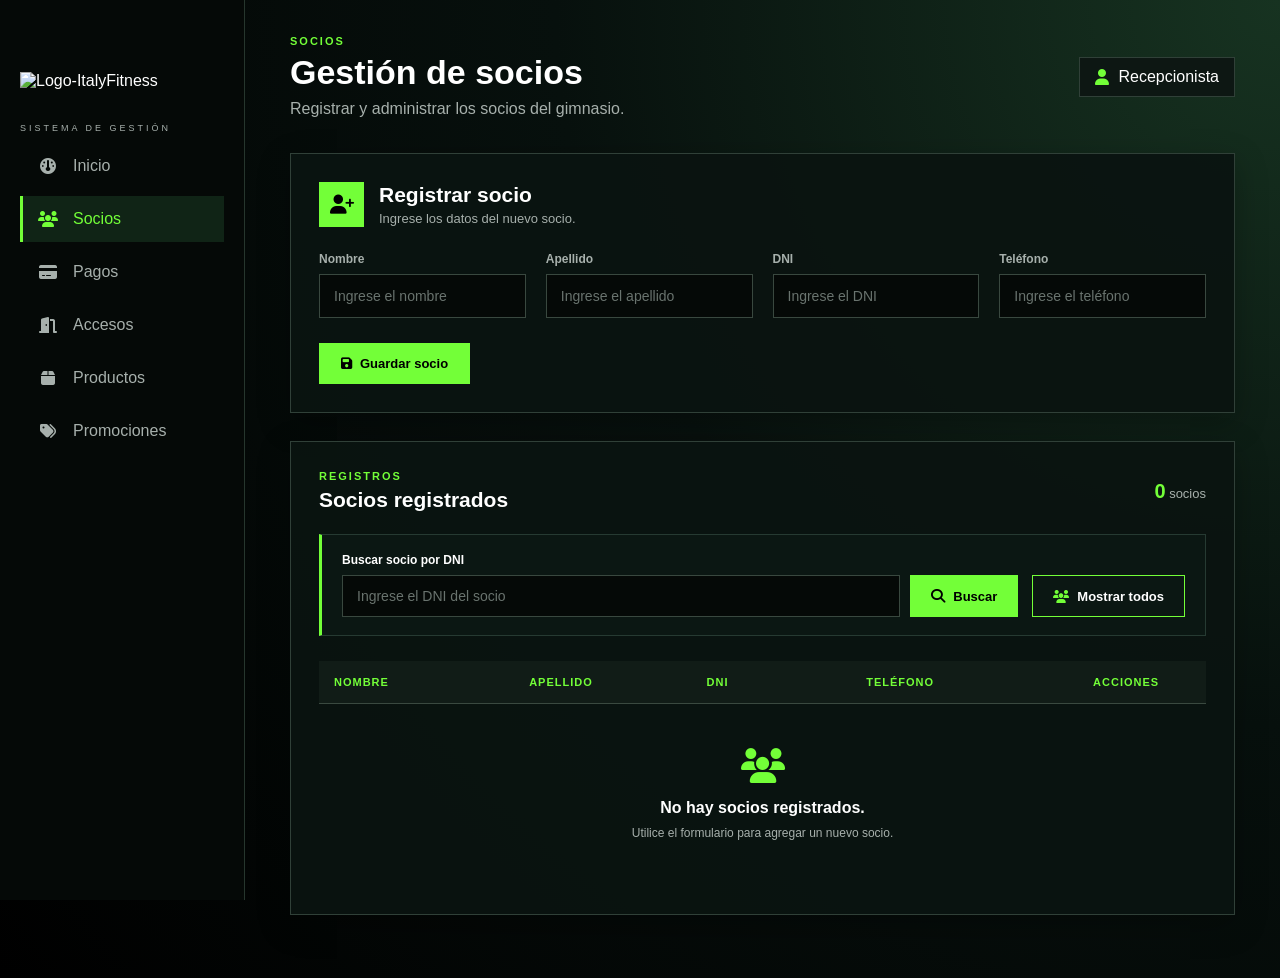
==== src/main/resources/static/index.html @ 3a4fe57d "Primer commit - sistema Italy Fitness" ====
<!DOCTYPE html>
<html lang="es">

<head>
    <meta charset="UTF-8">
    <meta name="viewport" content="width=device-width, initial-scale=1.0">
    <title>Italy Fitness - Gestión de Socios</title>
    <link rel="stylesheet" href="estilos.css">

    <!-- Iconos -->
    <link rel="stylesheet"
          href="https://cdnjs.cloudflare.com/ajax/libs/font-awesome/6.5.2/css/all.min.css">
</head>

<body>

<div class="sistema">

    <!-- BARRA LATERAL -->
    <aside class="sidebar">

        <div class="logo">
           <img src="/img/logo-Italy-Fitness-transparente.png" alt="Logo-ItalyFitness" class="logo-gym">
        </div>
        <p class="subtitulo">SISTEMA DE GESTIÓN</p>
        <nav>
            <a href="#">
                <i class="fa-solid fa-gauge"></i>
                Inicio
            </a>

            <a href="#" class="activo">
                <i class="fa-solid fa-users"></i>
                Socios
            </a>

            <a href="#">
                <i class="fa-solid fa-credit-card"></i>
                Pagos
            </a>

            <a href="#">
                <i class="fa-solid fa-door-open"></i>
                Accesos
            </a>

            <a href="#">
                <i class="fa-solid fa-box"></i>
                Productos
            </a>

            <a href="#">
                <i class="fa-solid fa-tags"></i>
                Promociones
            </a>
        </nav>
    </aside>

    <!-- CONTENIDO PRINCIPAL -->
    <main class="contenido">

        <header class="encabezado">

            <div>
                <p class="seccion">SOCIOS</p>
                <h1>Gestión de socios</h1>
                <p class="descripcion">
                    Registrar y administrar los socios del gimnasio.
                </p>
            </div>

            <div class="usuario">
                <i class="fa-solid fa-user"></i>
                <span>Recepcionista</span>
            </div>

        </header>

        <!-- FORMULARIO -->
        <section class="panel">
            <div class="titulo-panel">
                <div class="icono-titulo">
                    <i class="fa-solid fa-user-plus"></i>
                </div>
                <div>
                    <h2>Registrar socio</h2>
                    <p>Ingrese los datos del nuevo socio.</p>
                </div>
            </div>
            <form id="formSocio">
                <div class="formulario">
                    <div class="campo">
                        <label for="nombre">Nombre</label>
                        <input
                                type="text"
                                id="nombre"
                                placeholder="Ingrese el nombre"
                                required>
                    </div>

                    <div class="campo">
                        <label for="apellido">Apellido</label>
                        <input
                                type="text"
                                id="apellido"
                                placeholder="Ingrese el apellido"
                                required>
                    </div>

                    <div class="campo">
                        <label for="dni">DNI</label>
                        <input
                                type="number"
                                id="dni"
                                placeholder="Ingrese el DNI"
                                required>
                    </div>

                    <div class="campo">
                        <label for="telefono">Teléfono</label>
                        <input
                                type="tel"
                                id="telefono"
                                placeholder="Ingrese el teléfono"
                                required>
                    </div>

                </div>

                <div class="acciones-formulario">

                    <button type="submit" class="btn-guardar">
                        <i class="fa-solid fa-floppy-disk"></i>
                        Guardar socio
                    </button>

                    <button
                            type="button"
                            class="btn-cancelar"
                            id="btnCancelar"
                            hidden>
                        Cancelar
                    </button>

                </div>

            </form>

        </section>


        <!-- TABLA -->
        <section class="panel">
            <div class="titulo-tabla">

                <div>
                    <p class="seccion">REGISTROS</p>
                    <h2>Socios registrados</h2>
                </div>

                <div class="cantidad">
                    <span id="cantidadSocios">0</span>
                    socios
                </div>
            </div>

                <!-- BUSCAR SOCIO POR DNI -->
                <div class="busqueda-dni">

                    <div class="campo-busqueda">
                        <label for="buscarDni">Buscar socio por DNI</label>

                        <div class="input-busqueda">

                            <input
                                    type="text"
                                    id="buscarDni"
                                    placeholder="Ingrese el DNI del socio">

                            <button
                                    type="button"
                                    id="btnBuscarDni"
                                    title="Buscar socio">

                                <i class="fa-solid fa-magnifying-glass"></i>
                                Buscar

                            </button>

                        </div>
                    </div>

                    <button
                            type="button"
                            id="btnMostrarTodos"
                            class="btn-mostrar-todos">

                        <i class="fa-solid fa-users"></i>
                        Mostrar todos

                    </button>

                </div>

            <div class="tabla-contenedor">
                <table>
                    <thead>
                    <tr>
                        <th>Nombre</th>
                        <th>Apellido</th>
                        <th>DNI</th>
                        <th>Teléfono</th>
                        <th>Acciones</th>
                    </tr>
                    </thead>

                    <tbody id="tablaSocios">
                    <!-- Los socios se agregan mediante JavaScript -->
                    </tbody>
                </table>

                <div class="tabla-vacia" id="tablaVacia">
                    <i class="fa-solid fa-users"></i>
                    <p>
                        No hay socios registrados.
                    </p>

                    <span>
                            Utilice el formulario para agregar un nuevo socio.
                        </span>
                </div>
            </div>
        </section>
    </main>
</div>

<script src="socios.js"></script>
</body>
</html>
---- src/main/resources/static/estilos.css ----
/* =========================================================
   SISTEMA DE GESTION ITALY FITNESS - ESTILOS
========================================================= */
:root {

    --verde: #73FF38;
    --verde-hover: #91FF63;
    --verde-oscuro: #102416;
    --verde-panel: #12251B;

    --negro: #000000;
    --fondo: #07100D;

    --blanco: #FFFFFF;
    --gris: #A7B0AC;
    --gris-oscuro: #1A2420;

    --rojo: #FF0000;
    --rojo-suave: #FF4D4D;

    --borde: #304038;
    --borde-suave: #27332E;
}
/* =========================================================
   RESET GENERAL
========================================================= */

* {
    margin: 0;
    padding: 0;
    box-sizing: border-box;
}


html {
    scroll-behavior: smooth;
}


body {
    font-family: Arial, sans-serif;
    background:
            radial-gradient(
                    circle at top right,
                    #173321 0%,
                    #07100D 45%,
                    #000000 100%
            );

    color: var(--blanco);
    min-height: 100vh;
}


/* =========================================================
   ESTRUCTURA PRINCIPAL
========================================================= */

.sistema {

    display: flex;
    min-height: 100vh;
}

/* =========================================================
   SIDEBAR
========================================================= */

.sidebar {

    width: 245px;
    background: #050907;
    border-right: 1px solid #26362D;
    padding: 30px 20px;
    position: fixed;
    top: 0;
    bottom: 0;
    left: 0;
    z-index: 100;
}


/* LOGO */

.logo {
    width: 150px;
    height: 85px;
    display: flex;
    align-items: center;
    justify-content: flex-start;
    margin-top: 8px;
}

.logo-gym {
    width: 250px;
    align-items: center;
    height: auto;
    display: block;
    object-fit: contain;
}


.subtitulo {
    font-size: 9px;
    letter-spacing: 3px;
    color: var(--gris);
    margin-bottom: 10px;
}

/* =========================================================
   MENU
========================================================= */

nav {
    display: flex;
    flex-direction: column;
    gap: 7px;
}

nav a {
    display: flex;
    align-items: center;
    gap: 15px;
    color: var(--gris);
    text-decoration: none;
    padding: 14px 15px;
    border-left: 3px solid transparent;
    transition: 0.2s ease;
}

nav a i {
    width: 20px;
    text-align: center;
}

nav a:hover {
    color: var(--blanco);
    background: var(--verde-oscuro);
}

nav a.activo {
    color: var(--verde);
    background: var(--verde-oscuro);
    border-left-color: var(--verde);
}

/* =========================================================
   CONTENIDO
========================================================= */

.contenido {
    margin-left: 245px;
    width: calc(100% - 245px);
    padding: 35px 45px;
    min-width: 0;
}

/* =========================================================
   ENCABEZADO
========================================================= */

.encabezado {
    display: flex;
    justify-content: space-between;
    align-items: center;
    margin-bottom: 35px;
}

.seccion {
    color: var(--verde);
    font-size: 11px;
    font-weight: bold;
    letter-spacing: 2px;
    margin-bottom: 6px;
}

h1 {
    font-size: 34px;
    font-weight: 700;
}

.descripcion {
    color: var(--gris);
    margin-top: 8px;
}

.usuario {
    display: flex;
    align-items: center;
    gap: 10px;
    padding: 10px 15px;
    border: 1px solid #304038;
    background: #0D1713;
}

.usuario i {
    color: var(--verde);
}

/* =========================================================
   PANELES
========================================================= */

.panel {
    background: rgba(10, 20, 16, 0.94);
    border: 1px solid #304038;
    padding: 28px;
    margin-bottom: 28px;
    box-shadow: 0 10px 30px rgba(0, 0, 0, .25);
}

/* =========================================================
   TITULO DEL PANEL
========================================================= */
.titulo-panel {
    display: flex;
    align-items: center;
    gap: 15px;
    margin-bottom: 25px;
}

.icono-titulo {
    width: 45px;
    height: 45px;
    display: flex;
    align-items: center;
    justify-content: center;
    background: var(--verde);
    color: #000;
    font-size: 19px;
    flex-shrink: 0;
}

h2 {
    font-size: 21px;
}

.titulo-panel p {
    color: var(--gris);
    font-size: 13px;
    margin-top: 4px;
}

/* =========================================================
   FORMULARIO
========================================================= */

.formulario {
    display: grid;
    grid-template-columns: repeat(4, 1fr);
    gap: 20px;
}

.campo {
    display: flex;
    flex-direction: column;
    gap: 8px;
}

.campo label {
    font-size: 12px;
    font-weight: bold;
    color: var(--gris);
}

.campo input {
    width: 100%;
    padding: 13px 14px;
    background: #050907;
    border: 1px solid #39483F;
    color: var(--blanco);
    outline: none;
    font-size: 14px;
    transition: .2s;
}

.campo input::placeholder {
    color: #69736E;
}

.campo input:focus {
    border-color: var(--verde);
    box-shadow: 0 0 0 2px rgba(115, 255, 56, .08);
}

/* =========================================================
   BOTONES GENERALES
========================================================= */

button {
    border: none;
    cursor: pointer;
    font-family: inherit;
    font-weight: bold;
    font-size: 13px;
    transition: .2s ease;
}

/* =========================================================
   BOTONES DEL FORMULARIO
========================================================= */

.acciones-formulario {
    display: flex;
    gap: 12px;
    margin-top: 25px;
}

.btn-guardar {
    background: var(--verde);
    color: #000;
    padding: 13px 22px;
    display: inline-flex;
    align-items: center;
    justify-content: center;
    gap: 8px;
}

.btn-guardar:hover {
    background: var(--verde-hover);
    transform: translateY(-1px);
}


.btn-cancelar {
    background: transparent;
    color: var(--gris);
    border: 1px solid #4A554F;
    padding: 13px 22px;
}

.btn-cancelar:hover {
    color: var(--blanco);
    border-color: var(--blanco);
}

/* =========================================================
   TABLA - ENCABEZADO
========================================================= */

.titulo-tabla {
    display: flex;
    justify-content: space-between;
    align-items: center;
    margin-bottom: 22px;
}

.cantidad {
    color: var(--gris);
    font-size: 13px;
}

.cantidad span {
    color: var(--verde);
    font-size: 20px;
    font-weight: bold;
}

/* =========================================================
   BUSCADOR POR DNI
========================================================= */

.busqueda-dni {
    display: flex;
    align-items: flex-end;
    gap: 14px;
    width: 100%;
    margin-bottom: 25px;
    padding: 18px 20px;
    background: #0B1713;
    border: 1px solid #263A32;
    border-left: 3px solid var(--verde);
}

/* CONTENEDOR DEL CAMPO */
.campo-busqueda {
    flex: 1;
    min-width: 0;
}

.campo-busqueda label {
    display: block;
    margin-bottom: 8px;
    color: var(--blanco);
    font-size: 12px;
    font-weight: bold;
}

/* INPUT + BOTON BUSCAR */
.input-busqueda {
    display: flex;
    align-items: center;
    gap: 10px;
    width: 100%;
}

.input-busqueda input {
    flex: 1;
    min-width: 0;
    height: 42px;
    padding: 0 14px;
    background: #050907;
    border: 1px solid #39483F;
    color: var(--blanco);
    font-size: 14px;
    outline: none;
    transition: .2s ease;
}

.input-busqueda input::placeholder {
    color: #69736E;
}
.input-busqueda input:focus {
    border-color: var(--verde);
    box-shadow: 0 0 0 2px rgba(115, 255, 56, .08);
}

/* ==========================
   BOTON BUSCAR
============================= */

#btnBuscarDni {
    height: 42px;
    padding: 0 20px;
    display: inline-flex;
    align-items: center;
    justify-content: center;
    gap: 8px;
    background: var(--verde);
    color: #000000;
    border: 1px solid var(--verde);
    font-size: 13px;
    font-weight: bold;
    white-space: nowrap;
    flex-shrink: 0;
}

#btnBuscarDni:hover {
    background: var(--verde-hover);
    border-color: var(--verde-hover);
    transform: translateY(-1px);
}

#btnBuscarDni:active {
    transform: translateY(0);
}

#btnBuscarDni i {
    font-size: 14px;
}

/* =========================================================
   BOTON MOSTRAR TODOS
========================================================= */

.btn-mostrar-todos {
    height: 42px;
    padding: 0 20px;
    display: inline-flex;
    align-items: center;
    justify-content: center;
    gap: 8px;
    background: transparent;
    color: var(--blanco);
    border: 1px solid var(--verde);
    font-size: 13px;
    font-weight: bold;
    white-space: nowrap;
    flex-shrink: 0;
}


.btn-mostrar-todos:hover {

    background: var(--verde);
    color: #000000;
    transform: translateY(-1px);
}


.btn-mostrar-todos i {
    color: var(--verde);
    transition: .2s ease;
}


.btn-mostrar-todos:hover i {
    color: #000000;
}


/* =========================================================
   TABLA
========================================================= */

.tabla-contenedor {
    width: 100%;
    overflow-x: auto;
}


table {
    width: 100%;
    border-collapse: collapse;
    table-layout: fixed;
}


thead {

    background: #111C17;
}


th {
    color: var(--verde);
    font-size: 11px;
    text-transform: uppercase;
    letter-spacing: 1px;
    text-align: left;
    padding: 15px;
    border-bottom: 1px solid #3A4940;
}


td {
    padding: 16px 15px;
    color: #E5E9E6;
    font-size: 14px;
    border-bottom: 1px solid #27332E;
    vertical-align: middle;
}


tbody tr {
    transition: background .2s ease;
}


tbody tr:hover {
    background: #101B16;
}


/* =========================================================
   LAYOUT DE COLUMNAS
========================================================= */

/* Nombre */

th:nth-child(1),
td:nth-child(1) {

    width: 22%;
}


/* Apellido */

th:nth-child(2),
td:nth-child(2) {

    width: 20%;
}


/* DNI */

th:nth-child(3),
td:nth-child(3) {

    width: 18%;
}


/* Teléfono */

th:nth-child(4),
td:nth-child(4) {

    width: 22%;
}

/* Acciones */

th:nth-child(5),
td:nth-child(5) {
    width: 18%;
    text-align: center;
}


/* =========================================================
   ACCIONES DE LA TABLA
========================================================= */

/*
   IMPORTANTE:
   JavaScript utiliza .acciones-tabla,
   por eso esta clase debe tener display:flex.
*/

.acciones-tabla {
    display: flex;
    flex-direction: row;
    align-items: center;
    justify-content: center;
    gap: 8px;
    width: 100%;
    white-space: nowrap;
}


/* =========================================================
   BOTON EDITAR
========================================================= */

.btn-editar {
    width: 38px;
    height: 38px;
    min-width: 38px;
    display: inline-flex;
    align-items: center;
    justify-content: center;
    padding: 0;
    background: rgba(115, 255, 56, .10);
    color: var(--verde);
    border: 1px solid var(--verde);
    flex-shrink: 0;
}

.btn-editar:hover {
    background: var(--verde);
    color: #000000;
    transform: translateY(-1px);
}


/* =========================================================
   BOTON ELIMINAR
========================================================= */

.btn-eliminar {
    width: 38px;
    height: 38px;
    min-width: 38px;
    display: inline-flex;
    align-items: center;
    justify-content: center;
    padding: 0;
    background: rgba(255, 0, 0, .08);
    color: var(--rojo-suave);
    border: 1px solid #8A2525;
    flex-shrink: 0;
}

.btn-eliminar:hover {
    background: var(--rojo);
    color: var(--blanco);
    transform: translateY(-1px);
}

/* =========================================================
   TABLA VACIA
========================================================= */

.tabla-vacia {
    text-align: center;
    padding: 45px;
    color: var(--gris);
}

.tabla-vacia i {
    font-size: 35px;
    color: var(--verde);
    margin-bottom: 15px;
}

.tabla-vacia p {
    color: var(--blanco);
    font-weight: bold;
    margin-bottom: 6px;
}

.tabla-vacia span {
    font-size: 12px;
}


/* =========================================================
   RESPONSIVE - TABLET
========================================================= */

@media (max-width: 1000px) {

    .formulario {
        grid-template-columns: repeat(2, 1fr);
    }

    .busqueda-dni {
        flex-wrap: wrap;
    }

    .campo-busqueda {
        flex: 1 1 100%;
    }
}


/* =========================================================
   RESPONSIVE - TABLET PEQUEÑA
========================================================= */

@media (max-width: 750px) {

    .sidebar {
        width: 70px;
        padding: 25px 10px;
    }

    .logo,
    .subtitulo {
        display: none;
    }

    nav a {
        justify-content: center;
        padding: 14px 8px;
    }

    nav a span {
        display: none;
    }


    .contenido {
        margin-left: 70px;
        width: calc(100% - 70px);
        padding: 25px;
    }


    .formulario {
        grid-template-columns: 1fr;
    }
    /* Buscador */

    .busqueda-dni {
        flex-direction: column;
        align-items: stretch;
        gap: 12px;
        padding: 18px;
    }


    .campo-busqueda {
        width: 100%;
    }

    .input-busqueda {
        width: 100%;
    }


    #btnBuscarDni {
        padding: 0 18px;
    }

    .btn-mostrar-todos {
        width: 100%;
    }


    /* Encabezado */

    .encabezado {

        align-items: flex-start;
        flex-direction: column;
        gap: 20px;
    }


    .usuario {

        align-self: stretch;
        justify-content: center;
    }
}


/* =========================================================
   RESPONSIVE - CELULAR
========================================================= */

@media (max-width: 520px) {

    .contenido {
        padding: 18px;
    }


    .panel {

        padding: 18px;
    }


    h1 {

        font-size: 28px;
    }


    h2 {

        font-size: 19px;
    }


    .titulo-tabla {

        align-items: flex-start;
        flex-direction: column;
        gap: 10px;
    }

    .busqueda-dni {

        padding: 15px;
    }

    .input-busqueda {

        flex-direction: column;
        align-items: stretch;
    }

    #btnBuscarDni {

        width: 100%;
    }


    .tabla-contenedor {

        overflow-x: auto;
    }


    table {

        min-width: 650px;
    }
}
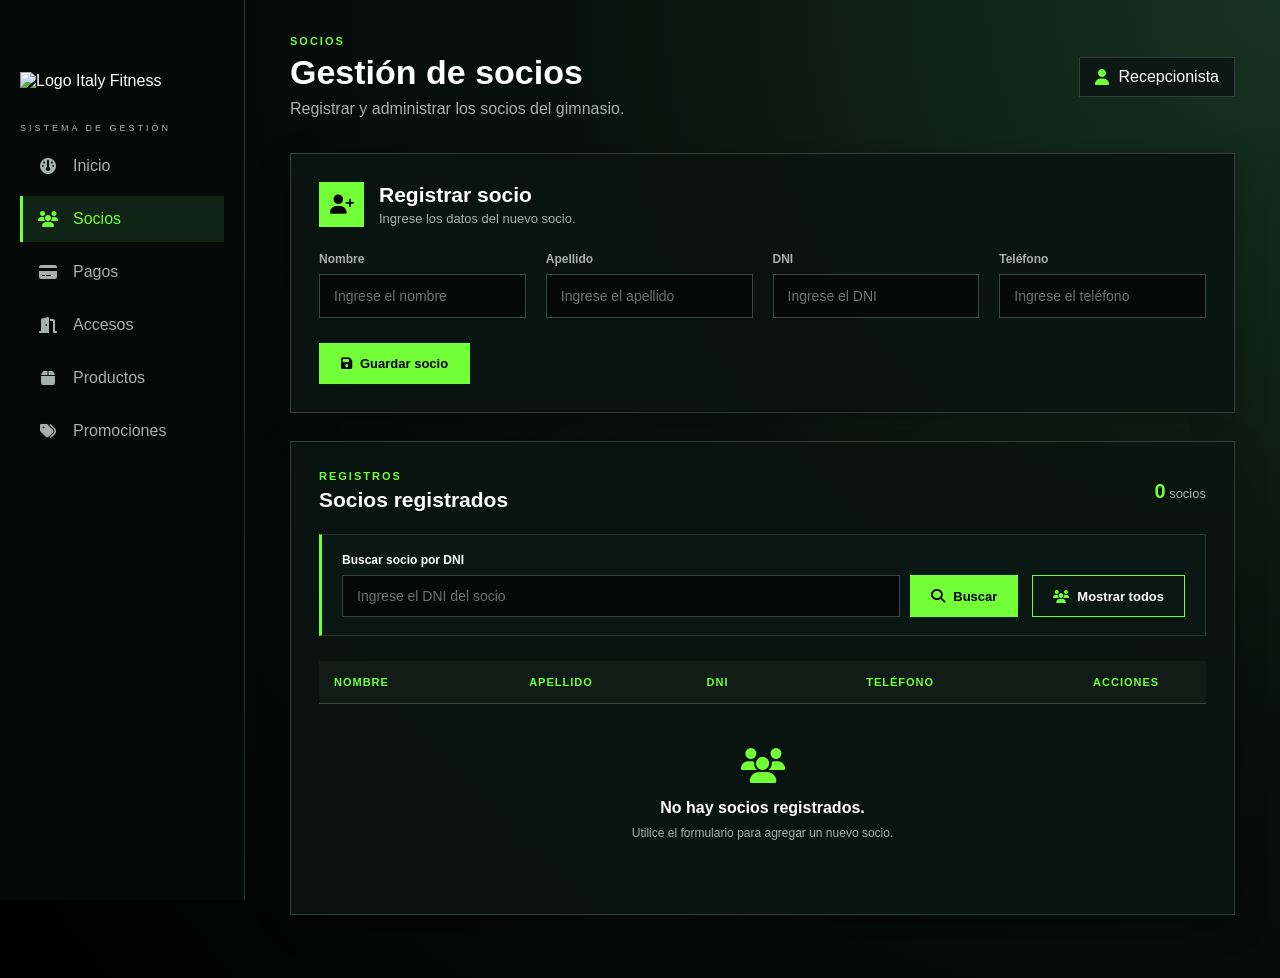
==== commit 8a08a5eb: "Respaldo estable de Italy Fitness" ====
--- a/src/main/resources/static/index.html
+++ b/src/main/resources/static/index.html
@@ -1,10 +1,10 @@
 <!DOCTYPE html>
 <html lang="es">
-
 <head>
     <meta charset="UTF-8">
     <meta name="viewport" content="width=device-width, initial-scale=1.0">
-    <title>Italy Fitness - Gestión de Socios</title>
+    <title>Italy Fitness - Sistema de Gestión</title>
+
     <link rel="stylesheet" href="estilos.css">
 
     <!-- Iconos -->
@@ -14,53 +14,57 @@
 
 <body>
 
-<div class="sistema">
-
-    <!-- BARRA LATERAL -->
-    <aside class="sidebar">
-
-        <div class="logo">
-           <img src="/img/logo-Italy-Fitness-transparente.png" alt="Logo-ItalyFitness" class="logo-gym">
-        </div>
-        <p class="subtitulo">SISTEMA DE GESTIÓN</p>
-        <nav>
-            <a href="#">
-                <i class="fa-solid fa-gauge"></i>
-                Inicio
-            </a>
-
-            <a href="#" class="activo">
-                <i class="fa-solid fa-users"></i>
-                Socios
-            </a>
-
-            <a href="#">
-                <i class="fa-solid fa-credit-card"></i>
-                Pagos
-            </a>
-
-            <a href="#">
-                <i class="fa-solid fa-door-open"></i>
-                Accesos
-            </a>
-
-            <a href="#">
-                <i class="fa-solid fa-box"></i>
-                Productos
-            </a>
-
-            <a href="#">
-                <i class="fa-solid fa-tags"></i>
-                Promociones
-            </a>
-        </nav>
-    </aside>
-
-    <!-- CONTENIDO PRINCIPAL -->
-    <main class="contenido">
-
+<!-- BARRA LATERAL -->
+<aside class="sidebar">
+    <div class="logo">
+        <img src="/img/logo-Italy-Fitness-transparente.png"
+             alt="Logo Italy Fitness"
+             class="logo-gym">
+    </div>
+
+    <p class="subtitulo">SISTEMA DE GESTIÓN</p>
+
+    <nav>
+        <a href="#">
+            <i class="fa-solid fa-gauge"></i>
+            Inicio
+        </a>
+
+        <a href="#socios" id="navSocios" class="activo">
+            <i class="fa-solid fa-users"></i>
+            Socios
+        </a>
+
+        <a href="#">
+            <i class="fa-solid fa-credit-card"></i>
+            Pagos
+        </a>
+
+        <a href="#accesos" id="navAccesos">
+            <i class="fa-solid fa-door-open"></i>
+            Accesos
+        </a>
+
+        <a href="#productos" id="navProductos">
+            <i class="fa-solid fa-box"></i>
+            Productos
+        </a>
+
+        <a href="#">
+            <i class="fa-solid fa-tags"></i>
+            Promociones
+        </a>
+    </nav>
+</aside>
+
+<!-- CONTENIDO PRINCIPAL -->
+<main class="contenido">
+
+    <!-- VISTA DE SOCIOS -->
+    <div id="vistaSocios">
+
+        <!-- ENCABEZADO DE SOCIOS -->
         <header class="encabezado">
-
             <div>
                 <p class="seccion">SOCIOS</p>
                 <h1>Gestión de socios</h1>
@@ -73,20 +77,21 @@
                 <i class="fa-solid fa-user"></i>
                 <span>Recepcionista</span>
             </div>
-
         </header>
 
-        <!-- FORMULARIO -->
+        <!-- FORMULARIO DE SOCIOS -->
         <section class="panel">
             <div class="titulo-panel">
                 <div class="icono-titulo">
                     <i class="fa-solid fa-user-plus"></i>
                 </div>
+
                 <div>
                     <h2>Registrar socio</h2>
                     <p>Ingrese los datos del nuevo socio.</p>
                 </div>
             </div>
+
             <form id="formSocio">
                 <div class="formulario">
                     <div class="campo">
@@ -124,11 +129,9 @@
                                 placeholder="Ingrese el teléfono"
                                 required>
                     </div>
-
                 </div>
 
                 <div class="acciones-formulario">
-
                     <button type="submit" class="btn-guardar">
                         <i class="fa-solid fa-floppy-disk"></i>
                         Guardar socio
@@ -141,18 +144,13 @@
                             hidden>
                         Cancelar
                     </button>
-
-                </div>
-
+                </div>
             </form>
-
         </section>
 
-
-        <!-- TABLA -->
+        <!-- TABLA DE SOCIOS -->
         <section class="panel">
             <div class="titulo-tabla">
-
                 <div>
                     <p class="seccion">REGISTROS</p>
                     <h2>Socios registrados</h2>
@@ -164,43 +162,35 @@
                 </div>
             </div>
 
-                <!-- BUSCAR SOCIO POR DNI -->
-                <div class="busqueda-dni">
-
-                    <div class="campo-busqueda">
-                        <label for="buscarDni">Buscar socio por DNI</label>
-
-                        <div class="input-busqueda">
-
-                            <input
-                                    type="text"
-                                    id="buscarDni"
-                                    placeholder="Ingrese el DNI del socio">
-
-                            <button
-                                    type="button"
-                                    id="btnBuscarDni"
-                                    title="Buscar socio">
-
-                                <i class="fa-solid fa-magnifying-glass"></i>
-                                Buscar
-
-                            </button>
-
-                        </div>
-                    </div>
-
-                    <button
-                            type="button"
-                            id="btnMostrarTodos"
-                            class="btn-mostrar-todos">
-
-                        <i class="fa-solid fa-users"></i>
-                        Mostrar todos
-
-                    </button>
-
-                </div>
+            <!-- BUSCAR SOCIO POR DNI -->
+            <div class="busqueda-dni">
+                <div class="campo-busqueda">
+                    <label for="buscarDni">Buscar socio por DNI</label>
+
+                    <div class="input-busqueda">
+                        <input
+                                type="text"
+                                id="buscarDni"
+                                placeholder="Ingrese el DNI del socio">
+
+                        <button
+                                type="button"
+                                id="btnBuscarDni"
+                                title="Buscar socio">
+                            <i class="fa-solid fa-magnifying-glass"></i>
+                            Buscar
+                        </button>
+                    </div>
+                </div>
+
+                <button
+                        type="button"
+                        id="btnMostrarTodos"
+                        class="btn-mostrar-todos">
+                    <i class="fa-solid fa-users"></i>
+                    Mostrar todos
+                </button>
+            </div>
 
             <div class="tabla-contenedor">
                 <table>
@@ -221,19 +211,192 @@
 
                 <div class="tabla-vacia" id="tablaVacia">
                     <i class="fa-solid fa-users"></i>
-                    <p>
-                        No hay socios registrados.
-                    </p>
-
+                    <p>No hay socios registrados.</p>
                     <span>
                             Utilice el formulario para agregar un nuevo socio.
                         </span>
                 </div>
             </div>
         </section>
-    </main>
-</div>
-
+
+    </div>
+    <!-- FIN DE VISTA DE SOCIOS -->
+
+
+    <!-- VISTA DE PRODUCTOS -->
+    <div id="vistaProductos" hidden>
+
+        <!-- ENCABEZADO DE PRODUCTOS -->
+        <header class="encabezado">
+            <div>
+                <p class="seccion">PRODUCTOS</p>
+                <h1>Gestión de productos</h1>
+                <p class="descripcion">
+                    Registrar y administrar los productos del gimnasio.
+                </p>
+            </div>
+
+            <div class="usuario">
+                <i class="fa-solid fa-user"></i>
+                <span>Recepcionista</span>
+            </div>
+        </header>
+
+        <!-- FORMULARIO DE PRODUCTOS -->
+        <section class="panel">
+            <div class="titulo-panel">
+                <div class="icono-titulo">
+                    <i class="fa-solid fa-box-open"></i>
+                </div>
+
+                <div>
+                    <h2 id="tituloFormularioProducto">Registrar producto</h2>
+                    <p>Ingrese los datos del producto.</p>
+                </div>
+            </div>
+
+            <form id="formProducto">
+                <div class="formulario">
+                    <div class="campo">
+                        <label for="nombreProducto">Nombre</label>
+                        <input
+                                type="text"
+                                id="nombreProducto"
+                                maxlength="100"
+                                placeholder="Nombre del producto"
+                                required>
+                    </div>
+
+                    <div class="campo">
+                        <label for="descripcionProducto">Descripción</label>
+                        <input
+                                type="text"
+                                id="descripcionProducto"
+                                maxlength="100"
+                                placeholder="Descripción"
+                                required>
+                    </div>
+
+                    <div class="campo">
+                        <label for="precioProducto">Precio ($)</label>
+                        <input
+                                type="number"
+                                id="precioProducto"
+                                min="0.01"
+                                step="0.01"
+                                placeholder="0.00"
+                                required>
+                    </div>
+
+                    <div class="campo">
+                        <label for="stockProducto">Stock</label>
+                        <input
+                                type="number"
+                                id="stockProducto"
+                                min="0"
+                                step="1"
+                                placeholder="0"
+                                required>
+                    </div>
+                </div>
+
+                <div class="acciones-formulario">
+                    <button
+                            type="submit"
+                            class="btn-guardar"
+                            id="btnGuardarProducto">
+                        <i class="fa-solid fa-floppy-disk"></i>
+                        Guardar producto
+                    </button>
+
+                    <button
+                            type="button"
+                            class="btn-cancelar"
+                            id="btnCancelarProducto"
+                            hidden>
+                        Cancelar
+                    </button>
+                </div>
+            </form>
+        </section>
+
+        <!-- LISTADO DE PRODUCTOS -->
+        <section class="panel">
+            <div class="titulo-tabla">
+                <div>
+                    <p class="seccion">INVENTARIO</p>
+                    <h2>Productos registrados</h2>
+                </div>
+
+                <div class="cantidad">
+                    <span id="cantidadProductos">0</span>
+                    productos
+                </div>
+            </div>
+
+            <!-- BUSCAR PRODUCTO POR NOMBRE -->
+            <div class="busqueda-dni">
+                <div class="campo-busqueda">
+                    <label for="buscarNombreProducto">
+                        Buscar producto por nombre
+                    </label>
+
+                    <div class="input-busqueda">
+                        <input
+                                type="text"
+                                id="buscarNombreProducto"
+                                placeholder="Ingrese el nombre">
+
+                        <button type="button" id="btnBuscarProducto">
+                            <i class="fa-solid fa-magnifying-glass"></i>
+                            Buscar
+                        </button>
+                    </div>
+                </div>
+
+                <button
+                        type="button"
+                        id="btnMostrarProductos"
+                        class="btn-mostrar-todos">
+                    <i class="fa-solid fa-boxes-stacked"></i>
+                    Mostrar todos
+                </button>
+            </div>
+
+            <div class="tabla-contenedor">
+                <table>
+                    <thead>
+                    <tr>
+                        <th>Nombre</th>
+                        <th>Descripción</th>
+                        <th>Precio</th>
+                        <th>Stock</th>
+                        <th>Acciones</th>
+                    </tr>
+                    </thead>
+
+                    <tbody id="tablaProductos"></tbody>
+                </table>
+
+                <div class="tabla-vacia" id="tablaProductosVacia">
+                    <i class="fa-solid fa-box-open"></i>
+                    <p>No hay productos registrados.</p>
+                    <span>
+                            Utilice el formulario para agregar un producto.
+                        </span>
+                </div>
+            </div>
+        </section>
+
+    </div>
+    <!-- FIN DE VISTA DE PRODUCTOS -->
+
+</main>
+
+<!-- SCRIPTS -->
 <script src="socios.js"></script>
+<script src="productos.js"></script>
+<script src="navegacion.js"></script>
+
 </body>
-</html>+</html>
--- a/src/main/resources/static/estilos.css
+++ b/src/main/resources/static/estilos.css
@@ -387,7 +387,7 @@
     font-weight: bold;
 }
 
-/* INPUT + BOTON BUSCAR */
+
 .input-busqueda {
     display: flex;
     align-items: center;
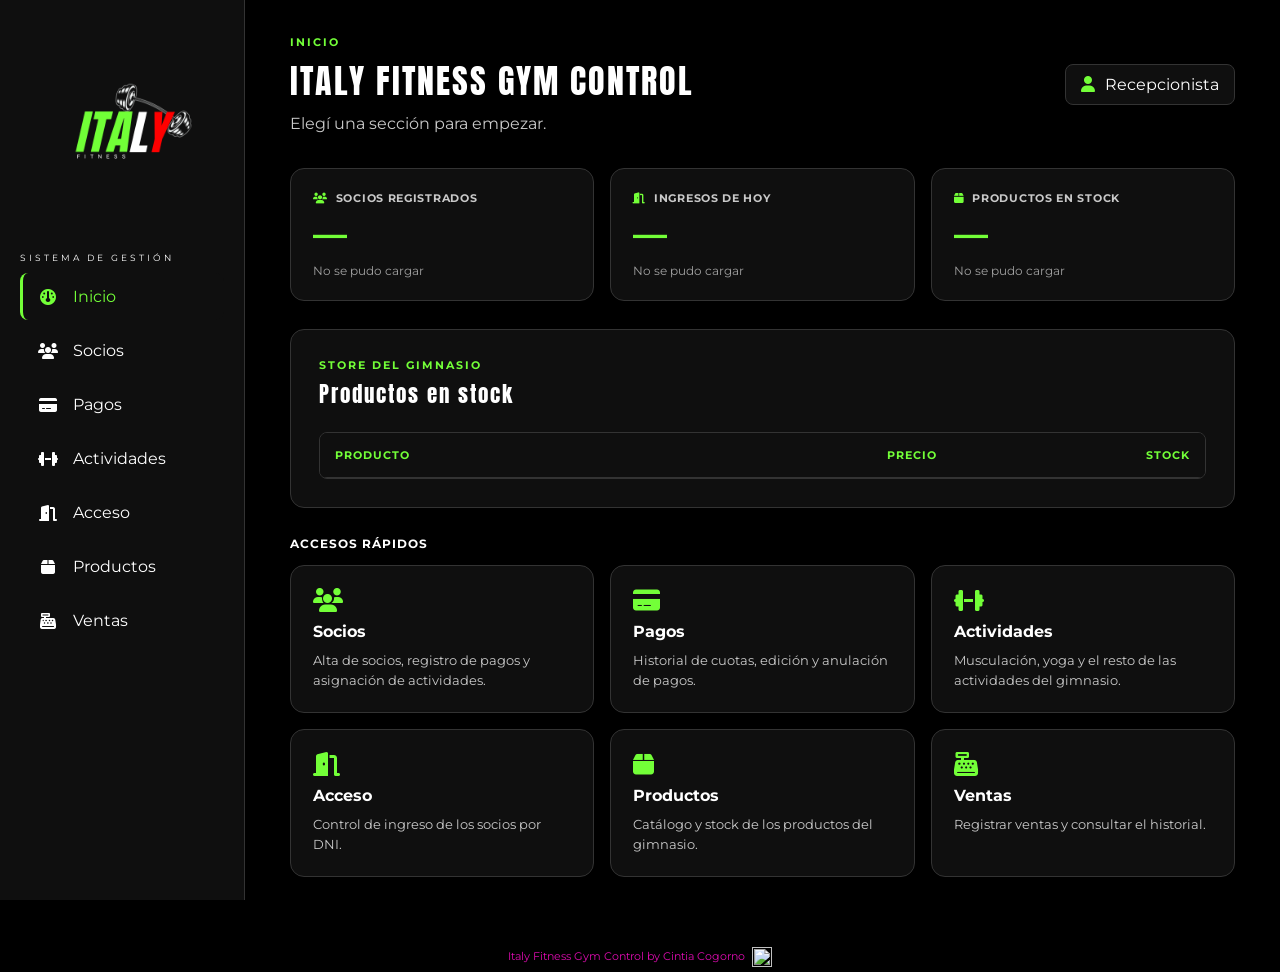
==== commit 225b886e: "Actualización del sistema Italy Fitness" ====
--- a/src/main/resources/static/index.html
+++ b/src/main/resources/static/index.html
@@ -3,400 +3,133 @@
 <head>
     <meta charset="UTF-8">
     <meta name="viewport" content="width=device-width, initial-scale=1.0">
-    <title>Italy Fitness - Sistema de Gestión</title>
-
-    <link rel="stylesheet" href="estilos.css">
-
-    <!-- Iconos -->
-    <link rel="stylesheet"
-          href="https://cdnjs.cloudflare.com/ajax/libs/font-awesome/6.5.2/css/all.min.css">
+    <title>Italy Fitness - Inicio</title>
+    <link rel="preconnect" href="https://fonts.googleapis.com">
+    <link rel="preconnect" href="https://fonts.gstatic.com" crossorigin>
+    <link href="https://fonts.googleapis.com/css2?family=Anton&family=Montserrat:wght@400;500;600;700&display=swap" rel="stylesheet">
+    <link rel="stylesheet" href="styles/tema.css">
+    <link rel="stylesheet" href="styles/estilos.css">
+    <link rel="stylesheet" href="styles/inicio.css">
+    <link rel="stylesheet" href="https://cdnjs.cloudflare.com/ajax/libs/font-awesome/6.5.2/css/all.min.css">
 </head>
-
 <body>
-
-<!-- BARRA LATERAL -->
 <aside class="sidebar">
     <div class="logo">
-        <img src="/img/logo-Italy-Fitness-transparente.png"
-             alt="Logo Italy Fitness"
-             class="logo-gym">
+        <img src="img/logo-Italy-Fitness-transparente.png" alt="Logo Italy Fitness" class="logo-gym">
     </div>
 
     <p class="subtitulo">SISTEMA DE GESTIÓN</p>
-
     <nav>
-        <a href="#">
-            <i class="fa-solid fa-gauge"></i>
-            Inicio
-        </a>
-
-        <a href="#socios" id="navSocios" class="activo">
-            <i class="fa-solid fa-users"></i>
-            Socios
-        </a>
-
-        <a href="#">
-            <i class="fa-solid fa-credit-card"></i>
-            Pagos
-        </a>
-
-        <a href="#accesos" id="navAccesos">
-            <i class="fa-solid fa-door-open"></i>
-            Accesos
-        </a>
-
-        <a href="#productos" id="navProductos">
-            <i class="fa-solid fa-box"></i>
-            Productos
-        </a>
-
-        <a href="#">
-            <i class="fa-solid fa-tags"></i>
-            Promociones
-        </a>
+        <a href="index.html" class="activo"><i class="fa-solid fa-gauge"></i> Inicio</a>
+        <a href="pages/socios.html" id="navSocios"><i class="fa-solid fa-users"></i> Socios</a>
+        <a href="pages/pagos.html" id="navPagos"><i class="fa-solid fa-credit-card"></i> Pagos</a>
+        <a href="pages/actividades.html" id="navActividades"><i class="fa-solid fa-dumbbell"></i> Actividades</a>
+        <a href="pages/acceso.html" id="navAccesos"><i class="fa-solid fa-door-open"></i> Acceso</a>
+        <a href="pages/productos.html" id="navProductos"><i class="fa-solid fa-box"></i> Productos</a>
+        <a href="pages/ventas.html" id="navVentas"><i class="fa-solid fa-cash-register"></i> Ventas</a>
     </nav>
 </aside>
 
-<!-- CONTENIDO PRINCIPAL -->
 <main class="contenido">
+    <header class="encabezado">
+        <div>
+            <p class="seccion">INICIO</p>
+            <h1>ITALY FITNESS GYM CONTROL</h1>
+            <p class="descripcion">Elegí una sección para empezar.</p>
+        </div>
 
-    <!-- VISTA DE SOCIOS -->
-    <div id="vistaSocios">
+        <div class="usuario">
+            <i class="fa-solid fa-user"></i>
+            <span>Recepcionista</span>
+        </div>
+    </header>
 
-        <!-- ENCABEZADO DE SOCIOS -->
-        <header class="encabezado">
+    <!-- RESUMEN -->
+    <section class="inicio-metricas">
+        <div class="inicio-metrica">
+            <span class="inicio-metrica-titulo"><i class="fa-solid fa-users"></i> SOCIOS REGISTRADOS</span>
+            <strong id="inicioSocios">—</strong>
+            <small id="inicioSociosDetalle">Cargando...</small>
+        </div>
+
+        <div class="inicio-metrica">
+            <span class="inicio-metrica-titulo"><i class="fa-solid fa-door-open"></i> INGRESOS DE HOY</span>
+            <strong id="inicioIngresos">—</strong>
+            <small id="inicioIngresosDetalle">Cargando...</small>
+        </div>
+
+        <div class="inicio-metrica">
+            <span class="inicio-metrica-titulo"><i class="fa-solid fa-box"></i> PRODUCTOS EN STOCK</span>
+            <strong id="inicioProductos">—</strong>
+            <small id="inicioProductosDetalle">Cargando...</small>
+        </div>
+    </section>
+
+    <!-- PRODUCTOS EN STOCK -->
+    <section class="panel inicio-stock">
+        <div class="titulo-tabla">
             <div>
-                <p class="seccion">SOCIOS</p>
-                <h1>Gestión de socios</h1>
-                <p class="descripcion">
-                    Registrar y administrar los socios del gimnasio.
-                </p>
+                <p class="seccion">STORE DEL GIMNASIO</p>
+                <h2>Productos en stock</h2>
             </div>
+        </div>
 
-            <div class="usuario">
-                <i class="fa-solid fa-user"></i>
-                <span>Recepcionista</span>
-            </div>
-        </header>
+        <div class="tabla-contenedor" id="inicioStockTabla">
+            <table>
+                <thead>
+                <tr>
+                    <th>Producto</th>
+                    <th>Precio</th>
+                    <th>Stock</th>
+                </tr>
+                </thead>
+                <tbody id="inicioTablaStock"></tbody>
+            </table>
+        </div>
 
-        <!-- FORMULARIO DE SOCIOS -->
-        <section class="panel">
-            <div class="titulo-panel">
-                <div class="icono-titulo">
-                    <i class="fa-solid fa-user-plus"></i>
-                </div>
+        <p class="inicio-vacio" id="inicioStockVacio" hidden>No hay productos con stock disponible.</p>
+    </section>
 
-                <div>
-                    <h2>Registrar socio</h2>
-                    <p>Ingrese los datos del nuevo socio.</p>
-                </div>
-            </div>
-
-            <form id="formSocio">
-                <div class="formulario">
-                    <div class="campo">
-                        <label for="nombre">Nombre</label>
-                        <input
-                                type="text"
-                                id="nombre"
-                                placeholder="Ingrese el nombre"
-                                required>
-                    </div>
-
-                    <div class="campo">
-                        <label for="apellido">Apellido</label>
-                        <input
-                                type="text"
-                                id="apellido"
-                                placeholder="Ingrese el apellido"
-                                required>
-                    </div>
-
-                    <div class="campo">
-                        <label for="dni">DNI</label>
-                        <input
-                                type="number"
-                                id="dni"
-                                placeholder="Ingrese el DNI"
-                                required>
-                    </div>
-
-                    <div class="campo">
-                        <label for="telefono">Teléfono</label>
-                        <input
-                                type="tel"
-                                id="telefono"
-                                placeholder="Ingrese el teléfono"
-                                required>
-                    </div>
-                </div>
-
-                <div class="acciones-formulario">
-                    <button type="submit" class="btn-guardar">
-                        <i class="fa-solid fa-floppy-disk"></i>
-                        Guardar socio
-                    </button>
-
-                    <button
-                            type="button"
-                            class="btn-cancelar"
-                            id="btnCancelar"
-                            hidden>
-                        Cancelar
-                    </button>
-                </div>
-            </form>
-        </section>
-
-        <!-- TABLA DE SOCIOS -->
-        <section class="panel">
-            <div class="titulo-tabla">
-                <div>
-                    <p class="seccion">REGISTROS</p>
-                    <h2>Socios registrados</h2>
-                </div>
-
-                <div class="cantidad">
-                    <span id="cantidadSocios">0</span>
-                    socios
-                </div>
-            </div>
-
-            <!-- BUSCAR SOCIO POR DNI -->
-            <div class="busqueda-dni">
-                <div class="campo-busqueda">
-                    <label for="buscarDni">Buscar socio por DNI</label>
-
-                    <div class="input-busqueda">
-                        <input
-                                type="text"
-                                id="buscarDni"
-                                placeholder="Ingrese el DNI del socio">
-
-                        <button
-                                type="button"
-                                id="btnBuscarDni"
-                                title="Buscar socio">
-                            <i class="fa-solid fa-magnifying-glass"></i>
-                            Buscar
-                        </button>
-                    </div>
-                </div>
-
-                <button
-                        type="button"
-                        id="btnMostrarTodos"
-                        class="btn-mostrar-todos">
-                    <i class="fa-solid fa-users"></i>
-                    Mostrar todos
-                </button>
-            </div>
-
-            <div class="tabla-contenedor">
-                <table>
-                    <thead>
-                    <tr>
-                        <th>Nombre</th>
-                        <th>Apellido</th>
-                        <th>DNI</th>
-                        <th>Teléfono</th>
-                        <th>Acciones</th>
-                    </tr>
-                    </thead>
-
-                    <tbody id="tablaSocios">
-                    <!-- Los socios se agregan mediante JavaScript -->
-                    </tbody>
-                </table>
-
-                <div class="tabla-vacia" id="tablaVacia">
-                    <i class="fa-solid fa-users"></i>
-                    <p>No hay socios registrados.</p>
-                    <span>
-                            Utilice el formulario para agregar un nuevo socio.
-                        </span>
-                </div>
-            </div>
-        </section>
-
-    </div>
-    <!-- FIN DE VISTA DE SOCIOS -->
-
-
-    <!-- VISTA DE PRODUCTOS -->
-    <div id="vistaProductos" hidden>
-
-        <!-- ENCABEZADO DE PRODUCTOS -->
-        <header class="encabezado">
-            <div>
-                <p class="seccion">PRODUCTOS</p>
-                <h1>Gestión de productos</h1>
-                <p class="descripcion">
-                    Registrar y administrar los productos del gimnasio.
-                </p>
-            </div>
-
-            <div class="usuario">
-                <i class="fa-solid fa-user"></i>
-                <span>Recepcionista</span>
-            </div>
-        </header>
-
-        <!-- FORMULARIO DE PRODUCTOS -->
-        <section class="panel">
-            <div class="titulo-panel">
-                <div class="icono-titulo">
-                    <i class="fa-solid fa-box-open"></i>
-                </div>
-
-                <div>
-                    <h2 id="tituloFormularioProducto">Registrar producto</h2>
-                    <p>Ingrese los datos del producto.</p>
-                </div>
-            </div>
-
-            <form id="formProducto">
-                <div class="formulario">
-                    <div class="campo">
-                        <label for="nombreProducto">Nombre</label>
-                        <input
-                                type="text"
-                                id="nombreProducto"
-                                maxlength="100"
-                                placeholder="Nombre del producto"
-                                required>
-                    </div>
-
-                    <div class="campo">
-                        <label for="descripcionProducto">Descripción</label>
-                        <input
-                                type="text"
-                                id="descripcionProducto"
-                                maxlength="100"
-                                placeholder="Descripción"
-                                required>
-                    </div>
-
-                    <div class="campo">
-                        <label for="precioProducto">Precio ($)</label>
-                        <input
-                                type="number"
-                                id="precioProducto"
-                                min="0.01"
-                                step="0.01"
-                                placeholder="0.00"
-                                required>
-                    </div>
-
-                    <div class="campo">
-                        <label for="stockProducto">Stock</label>
-                        <input
-                                type="number"
-                                id="stockProducto"
-                                min="0"
-                                step="1"
-                                placeholder="0"
-                                required>
-                    </div>
-                </div>
-
-                <div class="acciones-formulario">
-                    <button
-                            type="submit"
-                            class="btn-guardar"
-                            id="btnGuardarProducto">
-                        <i class="fa-solid fa-floppy-disk"></i>
-                        Guardar producto
-                    </button>
-
-                    <button
-                            type="button"
-                            class="btn-cancelar"
-                            id="btnCancelarProducto"
-                            hidden>
-                        Cancelar
-                    </button>
-                </div>
-            </form>
-        </section>
-
-        <!-- LISTADO DE PRODUCTOS -->
-        <section class="panel">
-            <div class="titulo-tabla">
-                <div>
-                    <p class="seccion">INVENTARIO</p>
-                    <h2>Productos registrados</h2>
-                </div>
-
-                <div class="cantidad">
-                    <span id="cantidadProductos">0</span>
-                    productos
-                </div>
-            </div>
-
-            <!-- BUSCAR PRODUCTO POR NOMBRE -->
-            <div class="busqueda-dni">
-                <div class="campo-busqueda">
-                    <label for="buscarNombreProducto">
-                        Buscar producto por nombre
-                    </label>
-
-                    <div class="input-busqueda">
-                        <input
-                                type="text"
-                                id="buscarNombreProducto"
-                                placeholder="Ingrese el nombre">
-
-                        <button type="button" id="btnBuscarProducto">
-                            <i class="fa-solid fa-magnifying-glass"></i>
-                            Buscar
-                        </button>
-                    </div>
-                </div>
-
-                <button
-                        type="button"
-                        id="btnMostrarProductos"
-                        class="btn-mostrar-todos">
-                    <i class="fa-solid fa-boxes-stacked"></i>
-                    Mostrar todos
-                </button>
-            </div>
-
-            <div class="tabla-contenedor">
-                <table>
-                    <thead>
-                    <tr>
-                        <th>Nombre</th>
-                        <th>Descripción</th>
-                        <th>Precio</th>
-                        <th>Stock</th>
-                        <th>Acciones</th>
-                    </tr>
-                    </thead>
-
-                    <tbody id="tablaProductos"></tbody>
-                </table>
-
-                <div class="tabla-vacia" id="tablaProductosVacia">
-                    <i class="fa-solid fa-box-open"></i>
-                    <p>No hay productos registrados.</p>
-                    <span>
-                            Utilice el formulario para agregar un producto.
-                        </span>
-                </div>
-            </div>
-        </section>
-
-    </div>
-    <!-- FIN DE VISTA DE PRODUCTOS -->
-
+    <p class="inicio-seccion">ACCESOS RÁPIDOS</p>
+    <section class="inicio-grid">
+        <a class="inicio-card" href="pages/socios.html">
+            <i class="fa-solid fa-users"></i>
+            <strong>Socios</strong>
+            <span>Alta de socios, registro de pagos y asignación de actividades.</span>
+        </a>
+        <a class="inicio-card" href="pages/pagos.html">
+            <i class="fa-solid fa-credit-card"></i>
+            <strong>Pagos</strong>
+            <span>Historial de cuotas, edición y anulación de pagos.</span>
+        </a>
+        <a class="inicio-card" href="pages/actividades.html">
+            <i class="fa-solid fa-dumbbell"></i>
+            <strong>Actividades</strong>
+            <span>Musculación, yoga y el resto de las actividades del gimnasio.</span>
+        </a>
+        <a class="inicio-card" href="pages/acceso.html">
+            <i class="fa-solid fa-door-open"></i>
+            <strong>Acceso</strong>
+            <span>Control de ingreso de los socios por DNI.</span>
+        </a>
+        <a class="inicio-card" href="pages/productos.html">
+            <i class="fa-solid fa-box"></i>
+            <strong>Productos</strong>
+            <span>Catálogo y stock de los productos del gimnasio.</span>
+        </a>
+        <a class="inicio-card" href="pages/ventas.html">
+            <i class="fa-solid fa-cash-register"></i>
+            <strong>Ventas</strong>
+            <span>Registrar ventas y consultar el historial.</span>
+        </a>
+    </section>
 </main>
 
-<!-- SCRIPTS -->
-<script src="socios.js"></script>
-<script src="productos.js"></script>
-<script src="navegacion.js"></script>
+<footer class="site-footer">
+    <span>Italy Fitness Gym Control by Cintia Cogorno</span>
+    <img src="/img/milogo%7Bcc%7D.png" class="site-footer__logo">
+</footer>
 
+<script src="js/inicio.js"></script>
 </body>
 </html>
--- a/src/main/resources/static/styles/tema.css
+++ b/src/main/resources/static/styles/tema.css
@@ -0,0 +1,61 @@
+
+:root {
+    /* ---- Paleta de marca ---- */
+    --verde: #73FF38;
+    --blanco: #FFFFFF;
+    --rojo: #FF0000;
+    --negro: #000000;
+
+    /* ---- Superficies (negro con un poco de blanco) ---- */
+    --fondo: #000000;            /* fondo de la página y de los campos */
+    --superficie: #0F0F0F;       /* paneles, tarjetas, ventanas */
+    --superficie-2: #1A1A1A;     /* elementos dentro de un panel, hover */
+    --superficie-3: #262626;     /* elemento presionado / seleccionado */
+
+    /* ---- Líneas ---- */
+    --borde: #333333;            /* bordes normales */
+    --borde-fuerte: #5C5C5C;     /* bordes de campos y botones secundarios */
+
+    /* ---- Texto (blanco con distinta intensidad) ---- */
+    --texto: #FFFFFF;            /* títulos y datos principales */
+    --texto-suave: #C9C9C9;      /* descripciones y etiquetas (11:1 sobre negro) */
+    --texto-tenue: #A0A0A0;      /* ayudas y placeholders (7,5:1 sobre negro) */
+
+    /* ---- Verde: acentos, estados correctos, acción principal ---- */
+    --verde-hover: #91FF63;
+    --verde-fondo: rgba(115, 255, 56, .12);
+    --verde-borde: rgba(115, 255, 56, .45);
+
+    /* ---- Rojo: errores, anular, eliminar ---- */
+    --rojo-hover: #FF4D4D;
+    --rojo-texto: #FF6B6B;       /* rojo legible para texto sobre fondo oscuro */
+    --rojo-fondo: rgba(255, 0, 0, .14);
+    --rojo-borde: rgba(255, 0, 0, .65);
+
+    /* ---- Nombres anteriores (para no romper estilos viejos) ---- */
+    --gris: var(--texto-suave);
+    --gris-claro: var(--texto-suave);
+    --gris-oscuro: var(--superficie);
+    --rojo-suave: var(--rojo-texto);
+    --verde-principal: var(--verde);
+    --suave: var(--texto-suave);
+}
+
+/* Foco visible para quien navega con teclado */
+:focus-visible {
+    outline: 2px solid var(--verde);
+    outline-offset: 2px;
+}
+
+::selection {
+    background: var(--verde);
+    color: var(--negro);
+}
+
+/* Reduce el movimiento si el sistema lo pide */
+@media (prefers-reduced-motion: reduce) {
+    * {
+        transition: none !important;
+        animation-duration: .01ms !important;
+    }
+}
--- a/src/main/resources/static/styles/estilos.css
+++ b/src/main/resources/static/styles/estilos.css
@@ -0,0 +1,1510 @@
+
+/* =========================================================
+   SISTEMA DE GESTION ITALY FITNESS - ESTILOS
+========================================================= */
+:root {
+    /* Los colores viven en tema.css */
+
+    /* Bordes redondeados unificados */
+    --radio-sm: 8px;   /* inputs, botones, tablas, badges */
+    --radio-lg: 14px;  /* paneles, tarjetas, modales */
+}
+
+/* =========================================================
+   TIPOGRAFÍAS: ANTON + MONTSERRAT
+========================================================= */
+body,
+button,
+input,
+label,
+p,
+span,
+a,
+td,
+th {
+    font-family: 'Montserrat', sans-serif;
+}
+
+h1,
+h2,
+.titulo-panel h2,
+.titulo-tabla h2 {
+    font-family: 'Anton', sans-serif;
+    font-weight: 400;
+    letter-spacing: 2px;
+}
+
+/* =========================================================
+   RESET GENERAL
+========================================================= */
+
+* {
+    margin: 0;
+    padding: 0;
+    box-sizing: border-box;
+}
+
+
+html {
+    scroll-behavior: smooth;
+}
+
+
+body {
+    font-family: 'Montserrat', sans-serif;
+    background: var(--fondo);
+    color: var(--blanco);
+    min-height: 100vh;
+}
+
+
+/* =========================================================
+   ESTRUCTURA PRINCIPAL
+========================================================= */
+
+.sistema {
+
+    display: flex;
+    min-height: 100vh;
+}
+
+/* =========================================================
+   SIDEBAR
+========================================================= */
+
+.sidebar {
+
+    width: 245px;
+    background: var(--superficie);
+    border-right: 1px solid var(--borde);
+    padding: 30px 20px;
+    position: fixed;
+    top: 0;
+    bottom: 0;
+    left: 0;
+    z-index: 100;
+    overflow-x: hidden;   /* nada se sale de la barra */
+    overflow-y: auto;     /* si no entra el menú, se desplaza dentro de la barra */
+}
+
+
+/* LOGO */
+
+.logo {
+    width: 100%;
+    height: auto;
+    display: flex;
+    align-items: center;
+    justify-content: flex-start;
+    margin-top: 8px;
+    margin-bottom: 10px;
+}
+
+.logo-gym {
+    width: 100%;
+    max-width: 205px;
+    height: auto;
+    display: block;
+    object-fit: contain;
+}
+
+
+.subtitulo {
+    font-size: 9px;
+    letter-spacing: 3px;
+    color: var(--blanco);
+    margin-bottom: 10px;
+}
+
+/* =========================================================
+   MENU
+========================================================= */
+
+nav {
+    display: flex;
+    flex-direction: column;
+    gap: 7px;
+}
+
+nav a {
+    display: flex;
+    align-items: center;
+    gap: 15px;
+    color: var(--blanco);
+    text-decoration: none;
+    padding: 14px 15px;
+    border-left: 3px solid transparent;
+    border-radius: var(--radio-sm);
+    transition: 0.2s ease;
+}
+
+nav a i {
+    width: 20px;
+    text-align: center;
+}
+
+nav a:hover {
+    color: var(--blanco);
+    background: var(--gris-oscuro);
+}
+
+nav a.activo {
+    color: var(--verde);
+    background: var(--gris-oscuro);
+    border-left-color: var(--verde);
+}
+
+/* =========================================================
+   CONTENIDO
+========================================================= */
+
+.contenido {
+    margin-left: 245px;
+    width: calc(100% - 245px);
+    padding: 35px 45px;
+    min-width: 0;
+}
+
+/* =========================================================
+   ENCABEZADO
+========================================================= */
+
+.encabezado {
+    display: flex;
+    justify-content: space-between;
+    align-items: center;
+    margin-bottom: 35px;
+}
+
+.seccion {
+
+    color: var(--verde);
+    font-weight: 700;
+    font-size: 11px;
+    letter-spacing: 2px;
+    margin-bottom: 6px;
+}
+
+h1 {
+    font-size: 34px;
+    font-weight: 400;
+}
+
+.descripcion {
+    color: var(--gris);
+    margin-top: 8px;
+}
+
+.usuario {
+    display: flex;
+    align-items: center;
+    gap: 10px;
+    padding: 10px 15px;
+    border: 1px solid var(--borde);
+    border-radius: var(--radio-sm);
+    background: var(--superficie);
+}
+
+.usuario i {
+    color: var(--verde);
+}
+
+/* =========================================================
+   PANELES
+========================================================= */
+
+.panel {
+    background: var(--superficie);
+    border: 1px solid var(--borde);
+    border-radius: var(--radio-lg);
+    padding: 28px;
+    margin-bottom: 28px;
+    box-shadow: 0 10px 30px rgba(0, 0, 0, .25);
+}
+
+/* =========================================================
+   TITULO DEL PANEL
+========================================================= */
+.titulo-panel {
+    display: flex;
+    align-items: center;
+    gap: 15px;
+    margin-bottom: 25px;
+}
+
+.icono-titulo {
+    width: 45px;
+    height: 45px;
+    display: flex;
+    align-items: center;
+    border-radius: var(--radio-sm);
+
+    background: var(--verde);
+    color: var(--negro);
+    font-size: 19px;
+    flex-shrink: 0;
+}
+
+h2 {
+    font-size: 21px;
+}
+
+.titulo-panel p {
+    color: var(--gris);
+    font-size: 13px;
+    margin-top: 4px;
+}
+
+/* =========================================================
+   FORMULARIO
+========================================================= */
+
+.formulario {
+    display: grid;
+    grid-template-columns: repeat(4, 1fr);
+    gap: 20px;
+}
+
+.campo {
+    display: flex;
+    flex-direction: column;
+    gap: 8px;
+}
+
+.campo label {
+    font-size: 12px;
+    font-weight: bold;
+    color: var(--gris);
+}
+
+.campo input {
+    width: 100%;
+    padding: 13px 14px;
+    background: var(--fondo);
+    border: 1px solid var(--borde);
+    border-radius: var(--radio-sm);
+    color: var(--blanco);
+    outline: none;
+    font-size: 14px;
+    transition: .2s;
+}
+
+.campo input::placeholder {
+    color: var(--texto-tenue);
+}
+
+.campo input:focus {
+    border-color: var(--verde);
+    box-shadow: 0 0 0 2px rgba(115, 255, 56, .08);
+}
+
+/* =========================================================
+   BOTONES GENERALES
+========================================================= */
+
+button {
+    border: none;
+    border-radius: var(--radio-sm);
+    cursor: pointer;
+    font-family: inherit;
+    font-weight: bold;
+    font-size: 13px;
+    transition: .2s ease;
+}
+
+/* =========================================================
+   BOTONES DEL FORMULARIO
+========================================================= */
+
+.acciones-formulario {
+    display: flex;
+    gap: 12px;
+    margin-top: 25px;
+}
+
+.btn-guardar {
+    background: var(--verde);
+    color: var(--negro);
+    padding: 13px 22px;
+    display: inline-flex;
+    align-items: center;
+    justify-content: center;
+    border-radius: var(--radio-sm);
+    gap: 8px;
+}
+
+.btn-guardar:hover {
+    background: var(--verde-hover);
+    transform: translateY(-1px);
+}
+
+
+.btn-cancelar {
+    background: transparent;
+    color: var(--gris);
+    border: 1px solid var(--borde);
+    border-radius: var(--radio-sm);
+    padding: 13px 22px;
+}
+
+.btn-cancelar:hover {
+    color: var(--blanco);
+    border-color: var(--blanco);
+}
+
+/* =========================================================
+   TABLA - ENCABEZADO
+========================================================= */
+
+.titulo-tabla {
+    display: flex;
+    justify-content: space-between;
+    align-items: center;
+    margin-bottom: 22px;
+}
+
+.cantidad {
+    color: var(--gris);
+    font-size: 13px;
+}
+
+.cantidad span {
+    color: var(--verde);
+    font-size: 20px;
+    font-weight: bold;
+}
+
+/* =========================================================
+   BUSCADOR POR DNI
+========================================================= */
+
+.busqueda-dni {
+    display: flex;
+    align-items: flex-end;
+    gap: 14px;
+    width: 100%;
+    margin-bottom: 25px;
+    padding: 18px 20px;
+    background: var(--superficie);
+    border: 1px solid var(--borde);
+    border-left: 3px solid var(--verde);
+    border-radius: var(--radio-sm);
+}
+
+/* CONTENEDOR DEL CAMPO */
+.campo-busqueda {
+    flex: 1;
+    min-width: 0;
+}
+
+.campo-busqueda label {
+    display: block;
+    margin-bottom: 8px;
+    color: var(--blanco);
+    font-size: 12px;
+    font-weight: bold;
+}
+
+
+.input-busqueda {
+    display: flex;
+    align-items: center;
+    gap: 10px;
+    width: 100%;
+}
+
+.input-busqueda input {
+    flex: 1;
+    min-width: 0;
+    height: 42px;
+    padding: 0 14px;
+    background: var(--fondo);
+    border: 1px solid var(--borde);
+    border-radius: var(--radio-sm);
+    color: var(--blanco);
+    font-size: 14px;
+    outline: none;
+    transition: .2s ease;
+}
+
+.input-busqueda input::placeholder {
+    color: var(--texto-tenue);
+}
+.input-busqueda input:focus {
+    border-color: var(--verde);
+    box-shadow: 0 0 0 2px rgba(115, 255, 56, .08);
+}
+
+/* ==========================
+   BOTON BUSCAR
+============================= */
+
+#btnBuscarDni,#btnBuscarProducto {
+    height: 42px;
+    padding: 0 20px;
+    display: inline-flex;
+    align-items: center;
+    justify-content: center;
+    gap: 8px;
+    background: var(--verde);
+    color: var(--negro);
+    border: 1px solid var(--verde);
+    border-radius: var(--radio-sm);
+    font-size: 13px;
+    font-weight: bold;
+    white-space: nowrap;
+    flex-shrink: 0;
+}
+
+#btnBuscarDni:hover,#btnBuscarProducto:hover {
+    background: var(--verde-hover);
+    border-color: var(--verde-hover);
+    transform: translateY(-1px);
+}
+
+#btnBuscarDni:active,#btnBuscarProducto:active {
+    transform: translateY(0);
+}
+
+#btnBuscarDni i,#btnBuscarProducto i {
+    font-size: 14px;
+}
+
+/* =========================================================
+   BOTON MOSTRAR TODOS
+========================================================= */
+
+.btn-mostrar-todos {
+    height: 42px;
+    padding: 0 20px;
+    display: inline-flex;
+    align-items: center;
+    justify-content: center;
+    gap: 8px;
+    background: transparent;
+    color: var(--blanco);
+    border: 1px solid var(--verde);
+    border-radius: var(--radio-sm);
+    font-size: 13px;
+    font-weight: bold;
+    white-space: nowrap;
+    flex-shrink: 0;
+}
+
+
+.btn-mostrar-todos:hover {
+
+    background: var(--verde);
+    color: var(--negro);
+    transform: translateY(-1px);
+}
+
+
+.btn-mostrar-todos i {
+    color: var(--verde);
+    transition: .2s ease;
+}
+
+
+.btn-mostrar-todos:hover i {
+    color: var(--negro);
+}
+
+
+/* =========================================================
+   TABLA
+========================================================= */
+
+.tabla-contenedor {
+    width: 100%;
+    overflow-x: auto;
+    border: 1px solid var(--borde);
+    border-radius: var(--radio-sm);
+}
+
+
+table {
+    width: 100%;
+    border-collapse: collapse;
+    table-layout: fixed;
+}
+
+
+thead {
+
+    background: var(--superficie);
+}
+
+
+th {
+    color: var(--verde);
+    font-size: 11px;
+    text-transform: uppercase;
+    letter-spacing: 1px;
+    text-align: left;
+    padding: 15px;
+    border-bottom: 1px solid var(--borde);
+}
+
+
+td {
+    padding: 16px 15px;
+    color: var(--texto);
+    font-size: 14px;
+    border-bottom: 1px solid var(--borde);
+    vertical-align: middle;
+}
+
+
+tbody tr {
+    transition: background .2s ease;
+}
+
+
+tbody tr:hover {
+    background: var(--superficie);
+}
+
+
+/* =========================================================
+   LAYOUT DE COLUMNAS
+========================================================= */
+
+/* Nombre */
+
+th:nth-child(1),
+td:nth-child(1) {
+
+    width: 20%;
+}
+
+
+/* Apellido */
+
+th:nth-child(2),
+td:nth-child(2) {
+
+    width: 20%;
+}
+
+
+/* DNI */
+
+th:nth-child(3),
+td:nth-child(3) {
+
+    width: 15%;
+}
+
+
+/* Teléfono */
+
+th:nth-child(4),
+td:nth-child(4) {
+
+    width: 18%;
+}
+
+/* Acciones */
+
+th:nth-child(5),
+td:nth-child(5) {
+    width: 18%;
+    text-align: center;
+}
+
+
+/* =========================================================
+   ACCIONES DE LA TABLA
+========================================================= */
+
+
+.acciones-tabla {
+    display: flex;
+    flex-direction: row;
+    align-items: center;
+    justify-content: center;
+    gap: 8px;
+    width: 100%;
+    white-space: nowrap;
+}
+.badge-estado {
+    display: inline-block;
+    padding: 5px 10px;
+    border-radius: var(--radio-sm);
+    font-size: 12px;
+    font-weight: 700;
+    font-family: 'Montserrat', sans-serif;
+}
+
+.estado-activo {
+    color: var(--verde);
+
+}
+
+.estado-inactivo {
+    color: var(--rojo-texto);
+
+}
+
+.estado-desconocido {
+    color: var(--texto-suave);
+
+}
+
+
+/* =========================================================
+   BOTON EDITAR
+========================================================= */
+
+.btn-editar {
+    width: 38px;
+    height: 38px;
+    min-width: 38px;
+    display: inline-flex;
+    align-items: center;
+    justify-content: center;
+    padding: 0;
+    background: rgba(115, 255, 56, .10);
+    color: var(--verde);
+    border: 1px solid var(--verde);
+    border-radius: var(--radio-sm);
+    flex-shrink: 0;
+}
+
+.btn-editar:hover {
+    background: var(--verde);
+    color: var(--negro);
+    transform: translateY(-1px);
+}
+
+
+/* =========================================================
+   BOTON ELIMINAR
+========================================================= */
+
+.btn-eliminar {
+    width: 38px;
+    height: 38px;
+    min-width: 38px;
+    display: inline-flex;
+    align-items: center;
+    justify-content: center;
+    padding: 0;
+    background: rgba(255, 0, 0, .08);
+    color: var(--rojo-suave);
+    border: 1px solid var(--rojo-borde);
+    border-radius: var(--radio-sm);
+    flex-shrink: 0;
+}
+
+.btn-eliminar:hover {
+    background: var(--rojo);
+    color: var(--negro);
+    transform: translateY(-1px);
+}
+
+/* =========================================================
+   TABLA VACIA
+========================================================= */
+
+.tabla-vacia {
+    text-align: center;
+    padding: 45px;
+    color: var(--gris);
+}
+
+.tabla-vacia i {
+    font-size: 35px;
+    color: var(--verde);
+    margin-bottom: 15px;
+}
+
+.tabla-vacia p {
+    color: var(--blanco);
+    font-weight: bold;
+    margin-bottom: 6px;
+}
+
+.tabla-vacia span {
+    font-size: 12px;
+}
+
+
+/* =========================================================
+   RESPONSIVE - TABLET
+========================================================= */
+
+@media (max-width: 1000px) {
+
+    .formulario {
+        grid-template-columns: repeat(2, 1fr);
+    }
+
+    .busqueda-dni {
+        flex-wrap: wrap;
+    }
+
+    .campo-busqueda {
+        flex: 1 1 100%;
+    }
+}
+
+/* =========================================================
+   RESPONSIVE - TABLET PEQUEÑA
+========================================================= */
+
+@media (max-width: 750px) {
+
+    .sidebar {
+        width: 70px;
+        padding: 25px 10px;
+    }
+
+    .logo,
+    .subtitulo {
+        display: none;
+    }
+
+    nav a {
+        justify-content: center;
+        gap: 0;
+        padding: 14px 8px;
+        font-size: 0;
+    }
+
+    nav a i {
+        width: auto;
+        font-size: 20px;
+    }
+
+    .contenido {
+        margin-left: 70px;
+        width: calc(100% - 70px);
+        padding: 25px;
+    }
+
+    .formulario {
+        grid-template-columns: 1fr;
+    }
+    /* Buscador */
+
+    .busqueda-dni {
+        flex-direction: column;
+        align-items: stretch;
+        gap: 12px;
+        padding: 18px;
+    }
+
+    .campo-busqueda {
+        width: 100%;
+    }
+
+    .input-busqueda {
+        width: 100%;
+    }
+
+    #btnBuscarDni,    #btnBuscarProducto {
+        padding: 0 18px;
+    }
+
+    .btn-mostrar-todos {
+        width: 100%;
+    }
+
+    /* Encabezado */
+
+    .encabezado {
+
+        align-items: flex-start;
+        flex-direction: column;
+        gap: 20px;
+    }
+
+    .usuario {
+
+        align-self: stretch;
+        justify-content: center;
+    }
+}
+
+
+/* =========================================================
+   RESPONSIVE - CELULAR
+========================================================= */
+
+@media (max-width: 520px) {
+
+    .contenido {
+        padding: 18px;
+    }
+
+    .panel {
+
+        padding: 18px;
+    }
+
+    h1 {
+
+        font-size: 28px;
+    }
+
+
+    h2 {
+
+        font-size: 19px;
+    }
+
+    .titulo-tabla {
+
+        align-items: flex-start;
+        flex-direction: column;
+        gap: 10px;
+    }
+
+    .busqueda-dni {
+
+        padding: 15px;
+    }
+
+    .input-busqueda {
+
+        flex-direction: column;
+        align-items: stretch;
+    }
+
+    #btnBuscarDni,    #btnBuscarProducto {
+
+        width: 100%;
+    }
+
+    .tabla-contenedor {
+
+        overflow-x: auto;
+    }
+
+    table {
+
+        min-width: 650px;
+    }
+}
+
+/* =========================================================
+   AJUSTES VISUALES: FONDO NEGRO Y TIPOGRAFÍAS
+========================================================= */
+#vistaSocios .panel {
+    background: var(--superficie);
+}
+
+#vistaSocios .titulo-panel h2,
+#vistaSocios .titulo-tabla h2 {
+    color: var(--blanco);
+}
+
+#vistaSocios .campo label {
+    font-family: 'Montserrat', sans-serif;
+}
+
+
+/* =====================================
+   ITALY FITNESS - VISTA DE PAGOS
+===================================== */
+
+.vistaPagos {
+    width: 100%;
+    min-width: 0;
+    color: var(--texto);
+    font-family: "Montserrat", sans-serif;
+    padding: 24px;
+    box-sizing: border-box;
+}
+
+.vistaPagos[hidden] {
+    display: none !important;
+}
+
+.vistaPagos *,
+.vistaPagos *::before,
+.vistaPagos *::after {
+    box-sizing: border-box;
+}
+
+.vistaPagos .top {
+    margin-bottom: 24px;
+}
+
+.vistaPagos .eyebrow {
+    color: var(--verde);
+    font-size: 12px;
+    font-weight: 700;
+    text-transform: uppercase;
+    letter-spacing: 1.5px;
+    margin-bottom: 8px;
+}
+
+
+.vistaPagos h1,
+.vistaPagos h2 {
+    font-family: 'Anton', sans-serif;
+    font-weight: 400;
+    text-transform: uppercase;
+    letter-spacing: 2px;
+    -webkit-font-smoothing: antialiased;
+}
+
+.vistaPagos h1 {
+    margin: 0 0 10px;
+    font-size: clamp(25px, 3vw, 34px);
+}
+
+.vistaPagos h2 {
+    margin: 0 0 8px;
+    font-size: 20px;
+}
+
+.vistaPagos .sub {
+    color: var(--texto-suave);
+    font-size: 13px;
+    line-height: 1.6;
+}
+
+.vistaPagos .metrics {
+    display: grid;
+    grid-template-columns: repeat(3, minmax(0, 1fr));
+    gap: 16px;
+    margin-bottom: 24px;
+}
+
+.vistaPagos .metric {
+    background: var(--superficie);
+    border: 1px solid var(--borde);
+    border-radius: var(--radio-lg);
+    padding: 20px;
+    min-width: 0;
+}
+
+.vistaPagos .metric label {
+    display: block;
+    color: var(--texto-suave);
+    font-size: 11px;
+    font-weight: 700;
+    letter-spacing: .7px;
+    margin-bottom: 12px;
+}
+
+.vistaPagos .metric strong {
+    display: block;
+    color: var(--verde);
+    font-size: 28px;
+    overflow-wrap: anywhere;
+    margin-bottom: 8px;
+}
+
+.vistaPagos .metric small {
+    color: var(--texto-tenue);
+    font-size: 11px;
+}
+
+.vistaPagos .columns {
+    display: grid;
+    grid-template-columns: 1fr;
+    gap: 20px;
+    align-items: start;
+}
+
+.vistaPagos .card {
+
+    background: var(--superficie);
+    border: 1px solid var(--borde);
+    border-radius: var(--radio-lg);
+    padding: 22px;
+}
+
+.vistaPagos .cardhead {
+    margin-bottom: 22px;
+}
+
+/* Formulario de pago: en pantallas anchas los campos van en una fila */
+.vistaPagos .form {
+    display: grid;
+    grid-template-columns: minmax(0, 1.6fr) repeat(3, minmax(0, 1fr));
+    gap: 18px;
+    align-items: start;
+}
+
+/* fecha e importe pasan a ser columnas directas de la grilla */
+.vistaPagos .twocol {
+    display: contents;
+}
+
+.vistaPagos .form .actions {
+    grid-column: 1 / -1;
+}
+
+.vistaPagos .field {
+    display: flex;
+    flex-direction: column;
+    gap: 8px;
+    min-width: 0;
+}
+
+.vistaPagos .field > label {
+    color: var(--texto);
+    font-size: 11px;
+    font-weight: 700;
+    letter-spacing: .7px;
+}
+
+.vistaPagos input,
+.vistaPagos select {
+    width: 100%;
+    min-width: 0;
+    min-height: 43px;
+    padding: 11px 12px;
+    border: 1px solid var(--borde);
+    border-radius: var(--radio-sm);
+    background: var(--fondo);
+    color: var(--texto);
+    font-family: inherit;
+    font-size: 13px;
+    outline: none;
+}
+
+.vistaPagos input:focus,
+.vistaPagos select:focus {
+    border-color: var(--verde);
+    box-shadow: 0 0 0 2px rgb(115 255 56 / 12%);
+}
+
+.vistaPagos input::placeholder {
+    color: var(--texto-tenue);
+}
+
+.vistaPagos input[type="date"] {
+    color-scheme: dark;
+}
+
+.vistaPagos .hint {
+    color: var(--texto-tenue);
+    font-size: 11px;
+    line-height: 1.5;
+}
+
+.vistaPagos .actions {
+    display: flex;
+    flex-wrap: wrap;
+    gap: 10px;
+    margin-top: 4px;
+}
+
+.vistaPagos .btn {
+    min-height: 40px;
+    padding: 11px 15px;
+    border: 1px solid transparent;
+    border-radius: var(--radio-sm);
+    font-family: inherit;
+    font-size: 11px;
+    font-weight: 800;
+    cursor: pointer;
+    transition: .2s ease;
+}
+
+.vistaPagos .btn.primary {
+    background: var(--verde);
+    color: var(--negro);
+}
+
+.vistaPagos .btn.primary:hover {
+    background: var(--verde-hover);
+    transform: translateY(-1px);
+}
+
+.vistaPagos .btn.secondary {
+    background: var(--superficie-2);
+    color: var(--texto);
+    border-color: var(--borde);
+}
+
+.vistaPagos .btn.secondary:hover {
+    border-color: var(--verde);
+}
+
+.vistaPagos .btn.danger {
+    background: var(--rojo);
+    color: var(--negro);
+}
+
+.vistaPagos .notice {
+    display: none;
+    padding: 12px 15px;
+    margin-bottom: 20px;
+    border-radius: var(--radio-sm);
+    font-size: 13px;
+}
+
+.vistaPagos .notice:not(:empty) {
+    display: block;
+    background: var(--verde-fondo);
+    border: 1px solid var(--verde-borde);
+    color: var(--verde);
+}
+
+.vistaPagos .results {
+    display: flex;
+    flex-direction: column;
+    gap: 6px;
+}
+
+.vistaPagos .results:empty,
+.vistaPagos .selected:empty {
+    display: none;
+}
+
+.vistaPagos .results button {
+    width: 100%;
+    padding: 12px;
+    text-align: left;
+    background: var(--superficie-2);
+    border: 1px solid var(--borde);
+    border-radius: var(--radio-sm);
+    color: var(--texto);
+    cursor: pointer;
+}
+
+.vistaPagos .results button:hover {
+    border-color: var(--verde);
+}
+
+.vistaPagos .selected {
+    padding: 10px 12px;
+    border: 1px solid var(--verde);
+    border-radius: var(--radio-sm);
+    color: var(--verde);
+    background: var(--verde-fondo);
+    font-size: 12px;
+}
+
+.vistaPagos .filters {
+    display: grid;
+    grid-template-columns: minmax(160px, 2fr) repeat(2, minmax(120px, 1fr));
+    gap: 10px;
+    margin-bottom: 16px;
+}
+
+.vistaPagos .filters .search {
+    grid-column: 1 / -1;
+}
+
+.vistaPagos .tablewrap {
+    width: 100%;
+    overflow-x: auto;
+    border: 1px solid var(--borde);
+    border-radius: var(--radio-sm);
+}
+
+.vistaPagos table {
+    width: 100%;
+    min-width: 650px;
+    border-collapse: collapse;
+    table-layout: auto;   /* anula el layout fijo de la tabla de socios */
+    font-size: 12px;
+}
+
+.vistaPagos th {
+    width: auto;
+    padding: 13px 12px;
+    background: var(--superficie-2);
+    color: var(--texto-suave);
+    font-size: 10px;
+    text-align: left;
+    text-transform: uppercase;
+    letter-spacing: .5px;
+    white-space: nowrap;
+}
+
+.vistaPagos td {
+    width: auto;
+    padding: 13px 12px;
+    border-top: 1px solid var(--borde);
+    color: var(--texto);
+    text-align: left;
+    vertical-align: middle;
+}
+
+.vistaPagos tbody tr:hover {
+    background: var(--verde-fondo);
+}
+
+.vistaPagos .empty {
+    padding: 28px;
+    text-align: center;
+    color: var(--texto-tenue);
+}
+
+.vistaPagos .summary {
+    margin-top: 14px;
+    color: var(--texto-suave);
+    font-size: 12px;
+}
+
+.vistaPagos .modalbg {
+    position: fixed;
+    inset: 0;
+    z-index: 9999;
+    display: flex;
+    align-items: center;
+    justify-content: center;
+    padding: 20px;
+    background: rgb(0 0 0 / 75%);
+}
+
+.vistaPagos .modalbg[hidden] {
+    display: none !important;
+}
+
+.vistaPagos .modal {
+    width: 100%;
+    max-width: 440px;
+    padding: 24px;
+    border: 1px solid var(--verde);
+    border-radius: var(--radio-lg);
+    background: var(--superficie);
+}
+
+.vistaPagos .modal p {
+    color: var(--texto-suave);
+    font-size: 13px;
+    line-height: 1.6;
+}
+
+.vistaPagos .modalactions {
+    display: flex;
+    justify-content: flex-end;
+    flex-wrap: wrap;
+    gap: 10px;
+    margin-top: 22px;
+}
+
+@media (max-width: 1100px) {
+    .vistaPagos .form {
+        grid-template-columns: repeat(2, minmax(0, 1fr));
+    }
+
+    /* el buscador de socio ocupa el ancho completo */
+    .vistaPagos .form > .field:first-child {
+        grid-column: 1 / -1;
+    }
+}
+
+@media (max-width: 700px) {
+    .vistaPagos {
+        padding: 14px;
+    }
+
+    .vistaPagos .metrics {
+        grid-template-columns: 1fr;
+        gap: 12px;
+    }
+
+    .vistaPagos .metric {
+        padding: 16px;
+    }
+
+    .vistaPagos .metric strong {
+        font-size: 24px;
+    }
+
+    .vistaPagos .card {
+        padding: 16px;
+    }
+
+    .vistaPagos .form {
+        grid-template-columns: 1fr;
+    }
+
+    .vistaPagos .filters {
+        grid-template-columns: 1fr;
+    }
+
+    .vistaPagos .filters .search {
+        grid-column: auto;
+    }
+}
+
+/* =====================================
+   MODAL DE CONFIRMACIÓN
+   (vive fuera de .vistaPagos, por eso tiene reglas propias)
+===================================== */
+.modalbg[role="dialog"] {
+    position: fixed;
+    inset: 0;
+    z-index: 9999;
+    display: flex;
+    align-items: center;
+    justify-content: center;
+    padding: 20px;
+    background: rgb(0 0 0 / 75%);
+}
+
+.modalbg[hidden] {
+    display: none;
+}
+
+.modalbg[role="dialog"] .modal {
+    width: 100%;
+    max-width: 440px;
+    padding: 24px;
+    border: 1px solid var(--verde);
+    border-radius: var(--radio-lg);
+    background: var(--superficie);
+    color: var(--texto);
+}
+
+.modalbg .modal p {
+    color: var(--texto-suave);
+    font-size: 13px;
+    line-height: 1.6;
+}
+
+.modalbg .modalactions {
+    display: flex;
+    justify-content: flex-end;
+    flex-wrap: wrap;
+    gap: 10px;
+    margin-top: 22px;
+}
+
+.modalbg .btn {
+    min-height: 40px;
+    padding: 11px 15px;
+    border: 1px solid transparent;
+    border-radius: var(--radio-sm);
+    font-size: 11px;
+    font-weight: 800;
+}
+
+.modalbg .btn.secondary {
+    background: var(--superficie-2);
+    color: var(--texto);
+    border-color: var(--verde);
+}
+
+.modalbg .btn.secondary:hover {
+    border-color: var(--verde);
+}
+
+.modalbg .btn.danger {
+    background: var(--rojo);
+    color: var(--negro);
+}
+
+.modalbg .btn.danger:hover {
+    background: var(--rojo-hover);
+}
+
+
+/* =========================================================
+   PAGOS: estado y botones de la tabla
+========================================================= */
+
+.vistaPagos .status {
+    display: inline-block;
+    padding: 5px 10px;
+    border-radius: var(--radio-sm);
+    font-size: 11px;
+    font-weight: 700;
+    white-space: nowrap;
+}
+
+.vistaPagos .status.valid {
+    background: var(--verde-fondo);
+    border: 1px solid var(--verde-borde);
+    color: var(--verde);
+}
+
+.vistaPagos .status.void {
+    background: var(--rojo-fondo);
+    border: 1px solid var(--rojo-borde);
+    color: var(--rojo-texto);
+}
+
+.vistaPagos .smallbtn {
+    padding: 7px 12px;
+    margin-right: 6px;
+    background: transparent;
+    border: 1px solid var(--verde-borde);
+    border-radius: var(--radio-sm);
+    color: var(--verde);
+    font-size: 11px;
+    font-weight: 700;
+}
+
+.vistaPagos .smallbtn:hover:not(:disabled) {
+    background: var(--verde);
+    color: var(--negro);
+}
+
+.vistaPagos .smallbtn[data-void] {
+    border-color: var(--rojo-borde);
+    color: var(--rojo-texto);
+}
+
+.vistaPagos .smallbtn[data-void]:hover:not(:disabled) {
+    background: var(--rojo);
+    color: var(--negro);
+}
+
+.vistaPagos .smallbtn:disabled {
+    opacity: .35;
+    cursor: not-allowed;
+}
+
+.vistaPagos td small {
+    display: block;
+    margin-top: 2px;
+    color: var(--texto-tenue);
+    font-size: 11px;
+}
+
+/* ====== Footer  Italy Fitness Gym */
+.site-footer {
+    box-sizing: border-box;
+    width: 100%;
+    display: flex;
+    align-items: center;
+    justify-content: center;
+    gap: 0.45rem;
+    padding: 0.35rem 0.75rem;
+    color: #de0bb0;
+    background: #000000;
+    border-top: 1px solid #000000;
+    font-family: Arial, Helvetica, sans-serif;
+    font-size: 0.68rem;
+    line-height: 1.2;
+    text-align: center;
+}
+
+.site-footer__logo {
+    display: block;
+    width: 20px;
+    height: 20px;
+    flex: 0 0 20px;
+    object-fit: contain;
+}
+.site-footer__text {
+    margin: 0;
+}
+
+@media (max-width: 420px) {
+    .site-footer {
+        gap: 0.3rem;
+        padding-inline: 0.4rem;
+        font-size: 0.6rem;
+    }
+
+    .site-footer__logo {
+        width: 16px;
+        height: 16px;
+        flex-basis: 16px;
+    }
+}
--- a/src/main/resources/static/styles/inicio.css
+++ b/src/main/resources/static/styles/inicio.css
@@ -0,0 +1,183 @@
+
+
+.inicio-metricas {
+    display: grid;
+    grid-template-columns: repeat(3, minmax(0, 1fr));
+    gap: 16px;
+    margin-bottom: 28px;
+}
+
+.inicio-metrica {
+    display: flex;
+    flex-direction: column;
+    gap: 8px;
+    min-width: 0;
+    padding: 22px;
+    background: var(--superficie);
+    border: 1px solid var(--borde);
+    border-radius: var(--radio-lg);
+}
+
+.inicio-metrica-titulo {
+    display: flex;
+    align-items: center;
+    gap: 8px;
+    color: var(--texto-suave);
+    font-size: 11px;
+    font-weight: 700;
+    letter-spacing: .7px;
+}
+
+.inicio-metrica-titulo i {
+    color: var(--verde);
+}
+
+.inicio-metrica strong {
+    color: var(--verde);
+    font-size: 34px;
+}
+
+.inicio-metrica small {
+    color: var(--texto-tenue);
+    font-size: 12px;
+}
+
+.inicio-seccion {
+    margin-bottom: 14px;
+    color: var(--texto);
+    font-size: 12px;
+    font-weight: 700;
+    letter-spacing: 1px;
+}
+
+.inicio-grid {
+    display: grid;
+    grid-template-columns: repeat(auto-fit, minmax(240px, 1fr));
+    gap: 16px;
+    margin-bottom: 28px;
+}
+
+.inicio-card {
+    display: flex;
+    flex-direction: column;
+    gap: 10px;
+    padding: 22px;
+    background: var(--superficie);
+    border: 1px solid var(--borde);
+    border-radius: var(--radio-lg);
+    color: var(--blanco);
+    text-decoration: none;
+    transition: .2s;
+}
+
+.inicio-card:hover {
+    border-color: var(--verde);
+    transform: translateY(-2px);
+}
+
+.inicio-card i {
+    color: var(--verde);
+    font-size: 24px;
+}
+
+.inicio-card strong {
+    font-size: 16px;
+}
+
+.inicio-card span {
+    color: var(--texto-suave);
+    font-size: 13px;
+    line-height: 1.5;
+}
+
+/* Productos en stock */
+.inicio-stock {
+    margin-bottom: 28px;
+}
+
+.inicio-stock .tabla-contenedor {
+    max-height: 360px;
+    overflow: auto;
+}
+
+.inicio-stock table {
+    min-width: 480px;
+    table-layout: auto;
+}
+
+.inicio-stock th,
+.inicio-stock td {
+    width: auto;
+    text-align: left;
+}
+
+.inicio-stock th:nth-child(n+2),
+.inicio-stock td:nth-child(n+2) {
+    text-align: right;
+}
+
+.stock-bajo {
+    color: var(--rojo-texto);
+    font-weight: 700;
+}
+
+.stock-ok {
+    color: var(--verde);
+    font-weight: 700;
+}
+
+.inicio-vacio {
+    padding: 24px;
+    text-align: center;
+    color: var(--texto-suave);
+    font-size: 13px;
+}
+
+@media (max-width: 800px) {
+    .inicio-metricas {
+        grid-template-columns: 1fr;
+    }
+}
+
+/* ====== Footer  Italy Fitness Gym */
+.site-footer {
+    box-sizing: border-box;
+    width: 100%;
+    display: flex;
+    align-items: center;
+    justify-content: center;
+    gap: 0.45rem;
+    padding: 0.35rem 0.75rem;
+    color: #de0bb0;
+    background: #000000;
+    border-top: 1px solid #000000;
+    font-family: Arial, Helvetica, sans-serif;
+    font-size: 0.68rem;
+    line-height: 1.2;
+    text-align: center;
+}
+
+.site-footer__logo {
+    display: block;
+    width: 20px;
+    height: 20px;
+    flex: 0 0 20px;
+    object-fit: contain;
+}
+.site-footer__text {
+    margin: 0;
+}
+
+@media (max-width: 420px) {
+    .site-footer {
+        gap: 0.3rem;
+        padding-inline: 0.4rem;
+        font-size: 0.6rem;
+    }
+
+    .site-footer__logo {
+        width: 16px;
+        height: 16px;
+        flex-basis: 16px;
+    }
+}
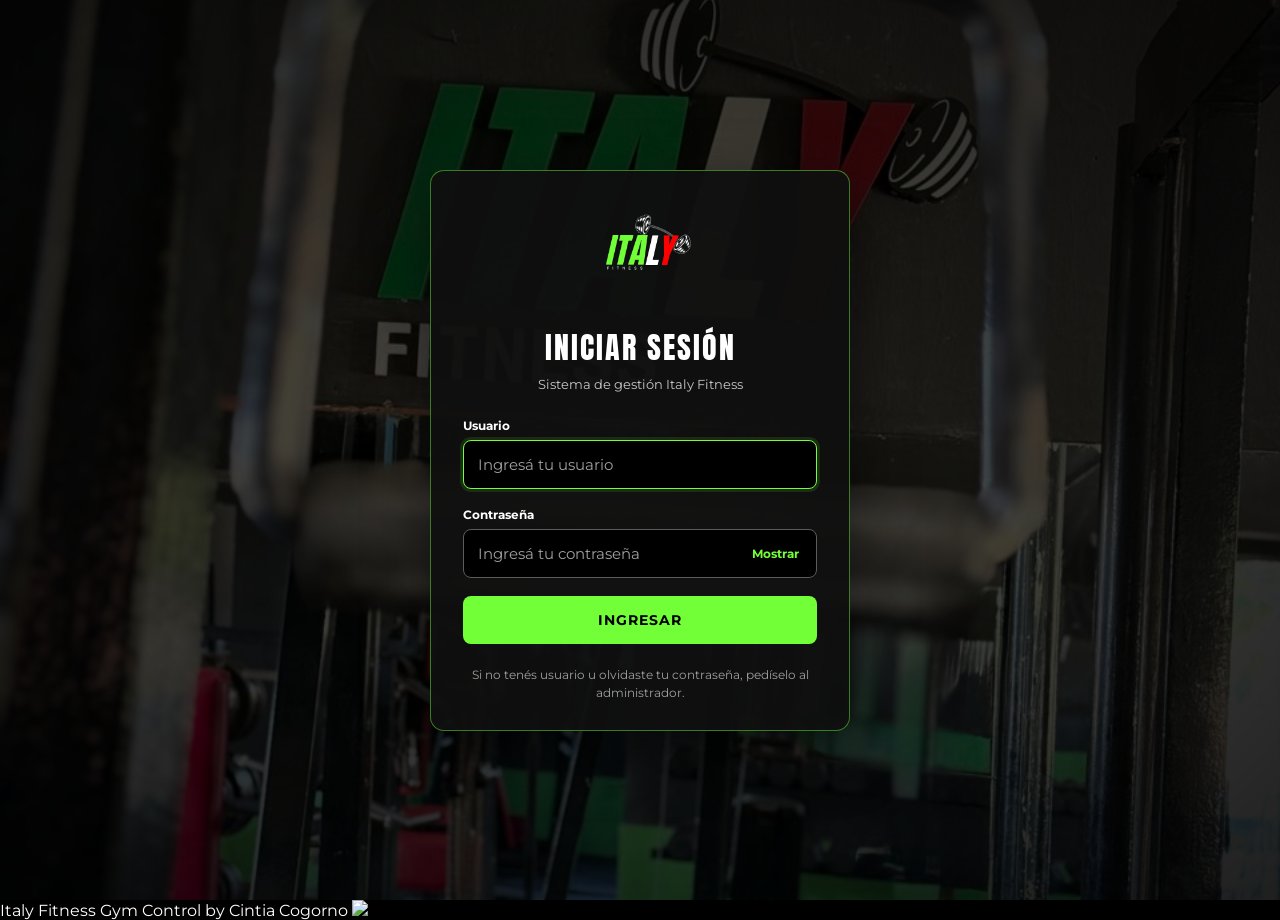
==== commit f75e0332: "Carga inicial del sistema Italy Fitness" ====
--- a/src/main/resources/static/index.html
+++ b/src/main/resources/static/index.html
@@ -11,6 +11,7 @@
     <link rel="stylesheet" href="styles/estilos.css">
     <link rel="stylesheet" href="styles/inicio.css">
     <link rel="stylesheet" href="https://cdnjs.cloudflare.com/ajax/libs/font-awesome/6.5.2/css/all.min.css">
+    <script src="js/sesion.js"></script>
 </head>
 <body>
 <aside class="sidebar">
@@ -27,6 +28,8 @@
         <a href="pages/acceso.html" id="navAccesos"><i class="fa-solid fa-door-open"></i> Acceso</a>
         <a href="pages/productos.html" id="navProductos"><i class="fa-solid fa-box"></i> Productos</a>
         <a href="pages/ventas.html" id="navVentas"><i class="fa-solid fa-cash-register"></i> Ventas</a>
+        <a href="./pages/promociones.html" id="navPromociones"><i class="fa-solid fa-tags"></i> Promociones</a>
+        <a href="pages/caja.html" id="navCaja"><i class="fa-solid fa-vault"></i> Caja</a>
     </nav>
 </aside>
 
@@ -122,6 +125,16 @@
             <strong>Ventas</strong>
             <span>Registrar ventas y consultar el historial.</span>
         </a>
+        <a class="inicio-card" href="pages/promociones.html">
+            <i class="fa-solid fa-tags"></i>
+            <strong>Promociones</strong>
+            <span>Descuentos con vigencia para la cuota del gimnasio.</span>
+        </a>
+        <a class="inicio-card" href="pages/caja.html">
+            <i class="fa-solid fa-vault"></i>
+            <strong>Caja</strong>
+            <span>Ingresos, egresos y saldo del gimnasio.</span>
+        </a>
     </section>
 </main>
 
--- a/src/main/resources/static/styles/tema.css
+++ b/src/main/resources/static/styles/tema.css
@@ -1,4 +1,14 @@
+/* =========================================================
+   TEMA ITALY FITNESS - paleta y colores del sistema
+   Se carga primero en todas las páginas. Todo el color de la
+   interfaz sale de acá: para cambiar el aspecto se tocan
+   estos valores y no cada pantalla.
 
+   PALETA DE MARCA
+   Verde #73FF38 · Blanco #FFFFFF · Rojo #FF0000 · Negro #000000
+   El resto son tonos de esos mismos colores (blanco sobre
+   negro en distintas intensidades) para dar profundidad.
+========================================================= */
 :root {
     /* ---- Paleta de marca ---- */
     --verde: #73FF38;
--- a/src/main/resources/static/styles/estilos.css
+++ b/src/main/resources/static/styles/estilos.css
@@ -510,6 +510,22 @@
     color: var(--negro);
 }
 
+.btn-whatsapp {
+    background-color: #25D366;
+    color: white;
+    border: none;
+    border-radius: 6px;
+    padding: 8px 11px;
+    cursor: pointer;
+    font-size: 17px;
+    transition: 0.3s;
+}
+
+.btn-whatsapp:hover {
+    background-color: #1DA851;
+    transform: scale(1.05);
+}
+
 
 /* =========================================================
    TABLA
@@ -1465,8 +1481,7 @@
     color: var(--texto-tenue);
     font-size: 11px;
 }
-
-/* ====== Footer  Italy Fitness Gym */
+/* Footer  Italy Fitness Gym */
 .site-footer {
     box-sizing: border-box;
     width: 100%;
@@ -1507,4 +1522,4 @@
         height: 16px;
         flex-basis: 16px;
     }
-}
+}
--- a/src/main/resources/static/styles/inicio.css
+++ b/src/main/resources/static/styles/inicio.css
@@ -1,8 +1,10 @@
-
+/* =========================================================
+   PÁGINA DE INICIO
+========================================================= */
 
 .inicio-metricas {
     display: grid;
-    grid-template-columns: repeat(3, minmax(0, 1fr));
+    grid-template-columns: repeat(auto-fit, minmax(240px, 1fr));
     gap: 16px;
     margin-bottom: 28px;
 }
@@ -138,8 +140,7 @@
         grid-template-columns: 1fr;
     }
 }
-
-/* ====== Footer  Italy Fitness Gym */
+/* Footer  Italy Fitness Gym */
 .site-footer {
     box-sizing: border-box;
     width: 100%;
@@ -181,3 +182,47 @@
         flex-basis: 16px;
     }
 }
+
+/* Footer  Italy Fitness Gym */
+.site-footer {
+    box-sizing: border-box;
+    width: 100%;
+    display: flex;
+    align-items: center;
+    justify-content: center;
+    gap: 0.45rem;
+    padding: 0.35rem 0.75rem;
+    color: #de0bb0;
+    background: #000000;
+    border-top: 1px solid #000000;
+    font-family: Arial, Helvetica, sans-serif;
+    font-size: 0.68rem;
+    line-height: 1.2;
+    text-align: center;
+}
+
+.site-footer__logo {
+    display: block;
+    width: 20px;
+    height: 20px;
+    flex: 0 0 20px;
+    object-fit: contain;
+}
+.site-footer__text {
+    margin: 0;
+}
+
+@media (max-width: 420px) {
+    .site-footer {
+        gap: 0.3rem;
+        padding-inline: 0.4rem;
+        font-size: 0.6rem;
+    }
+
+    .site-footer__logo {
+        width: 16px;
+        height: 16px;
+        flex-basis: 16px;
+    }
+}
+
